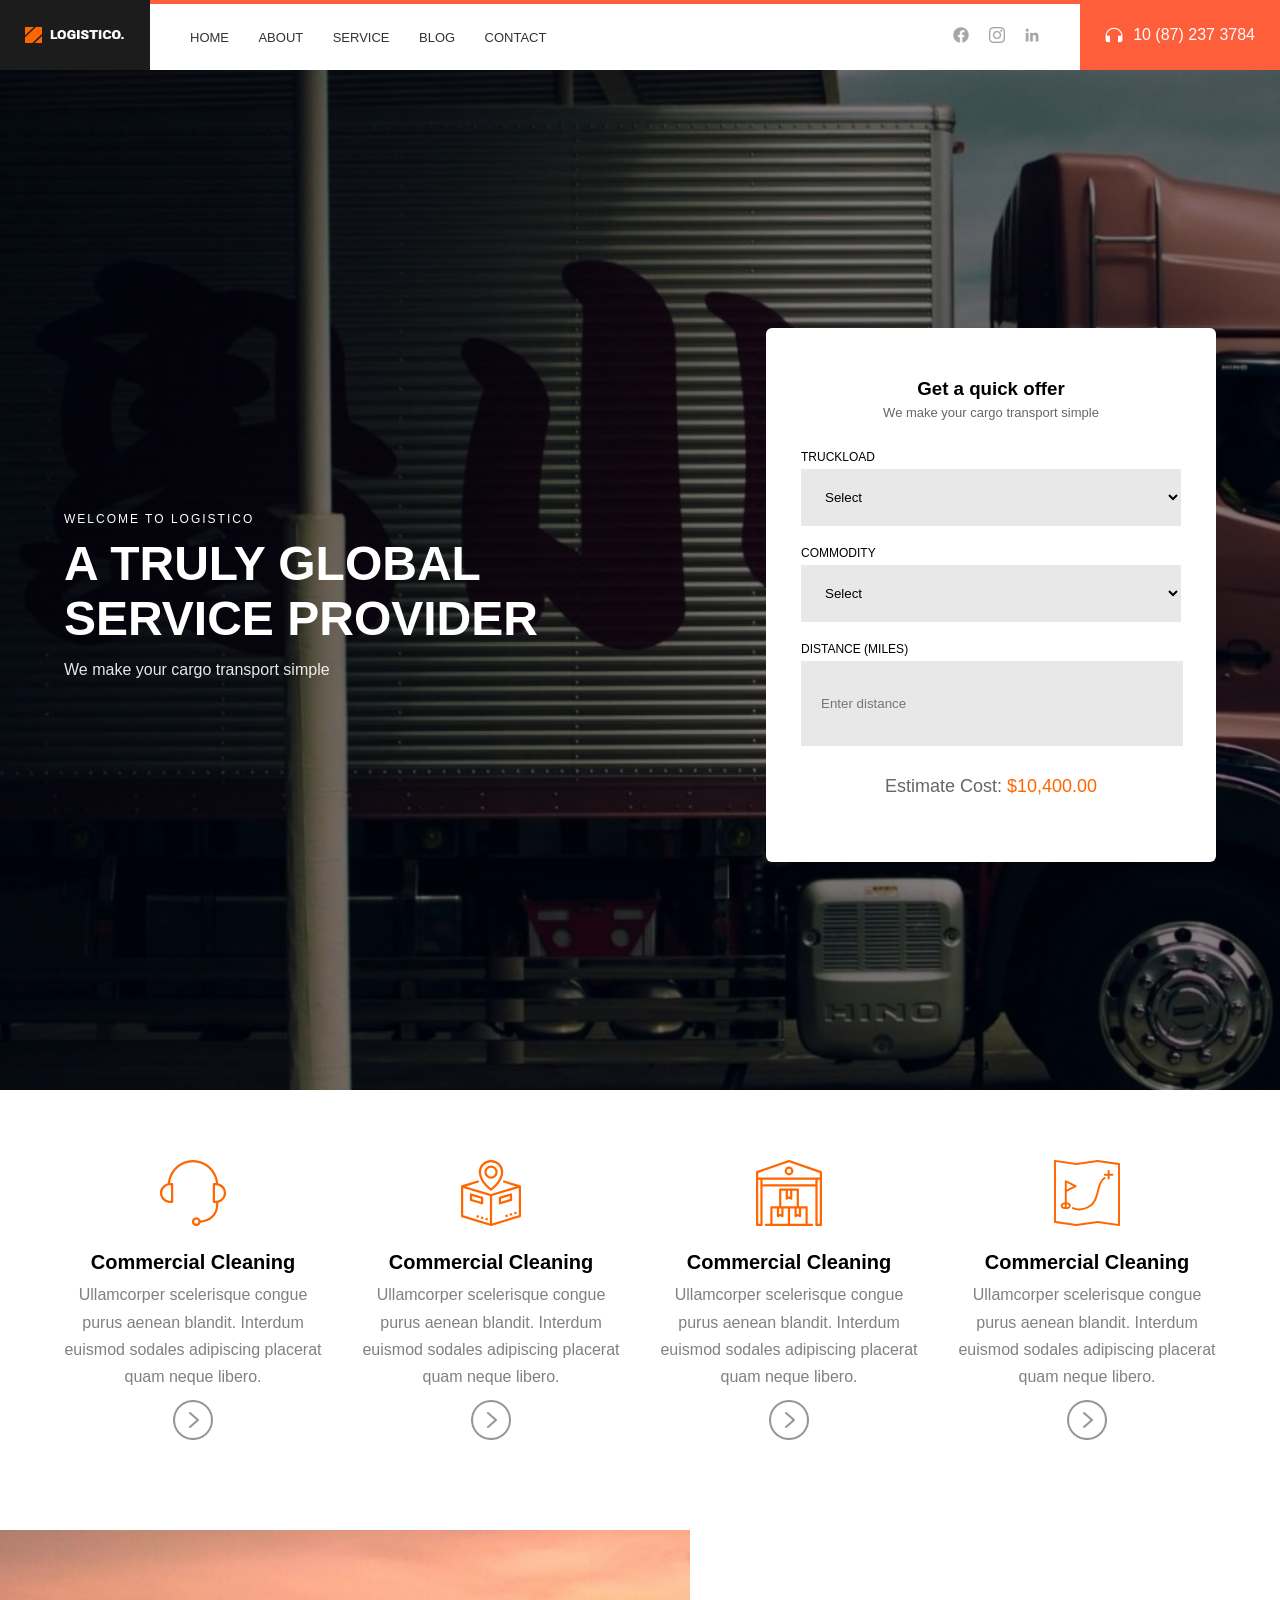
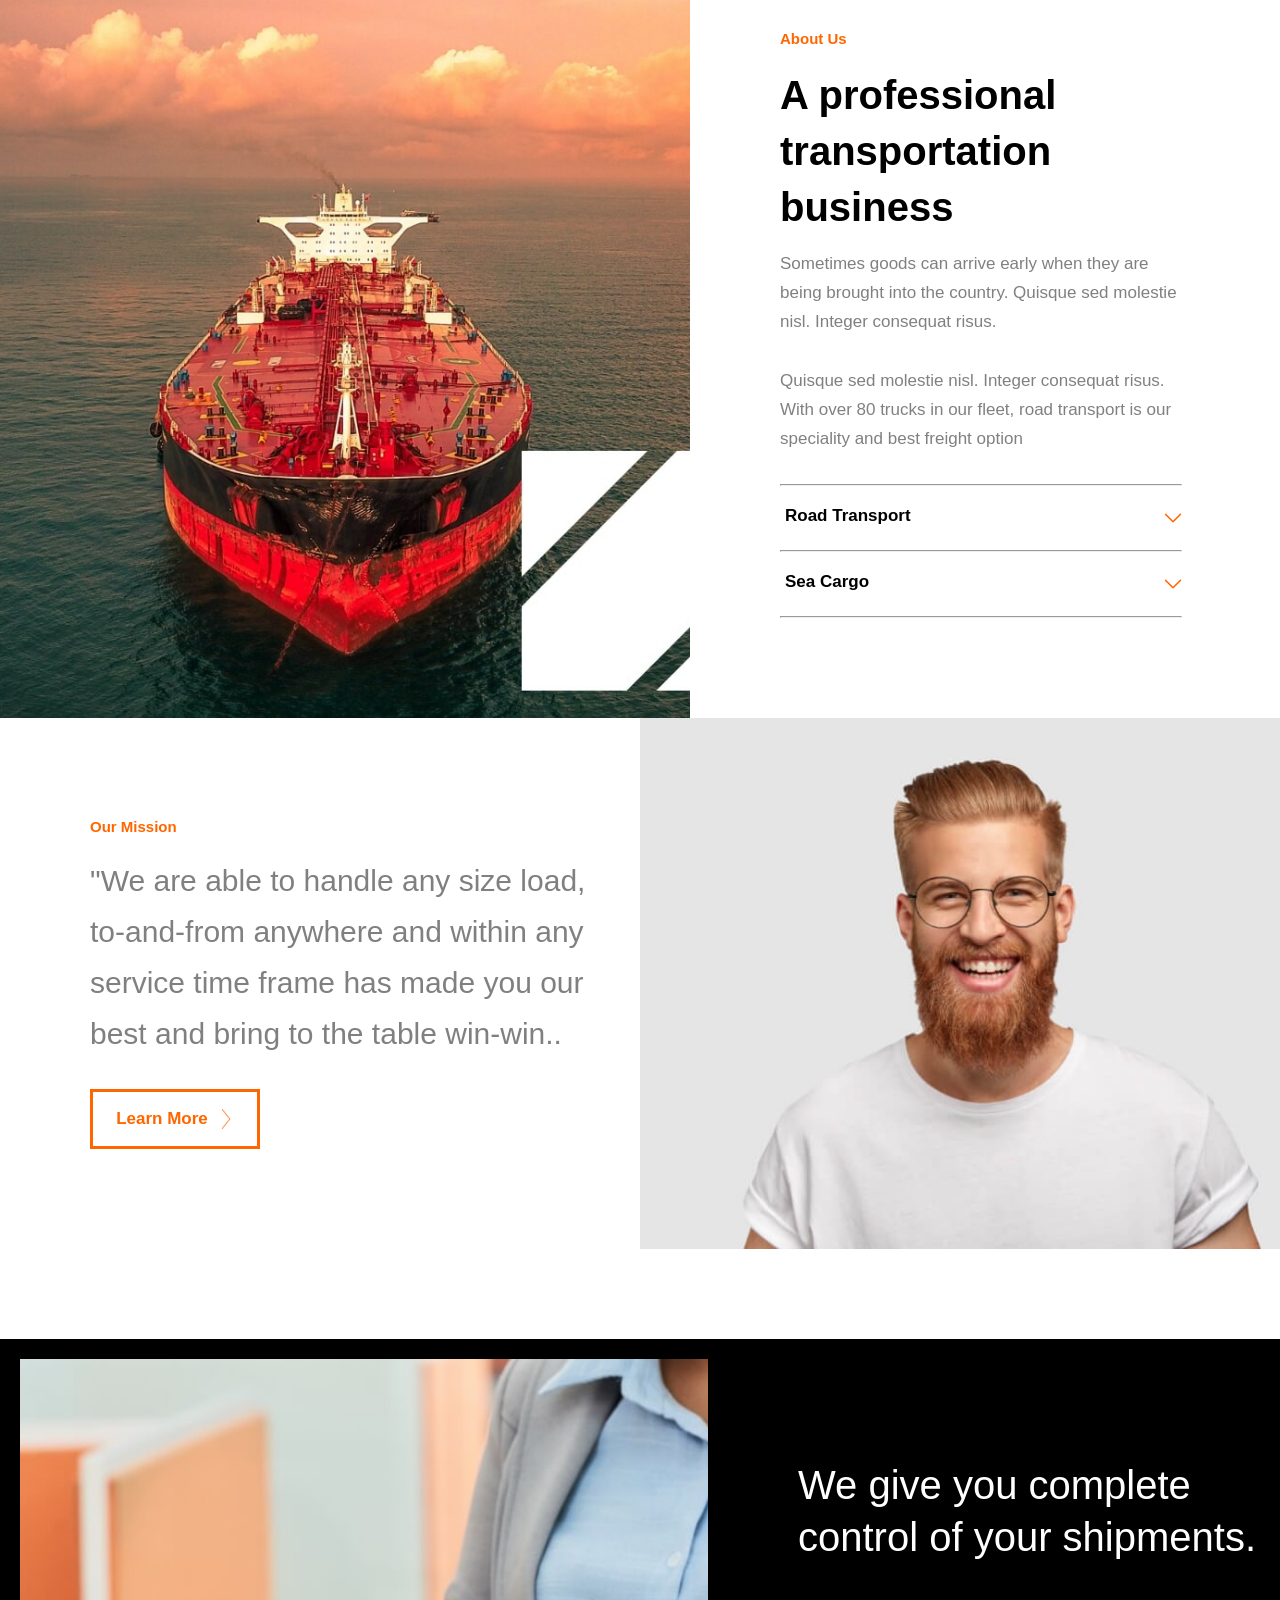
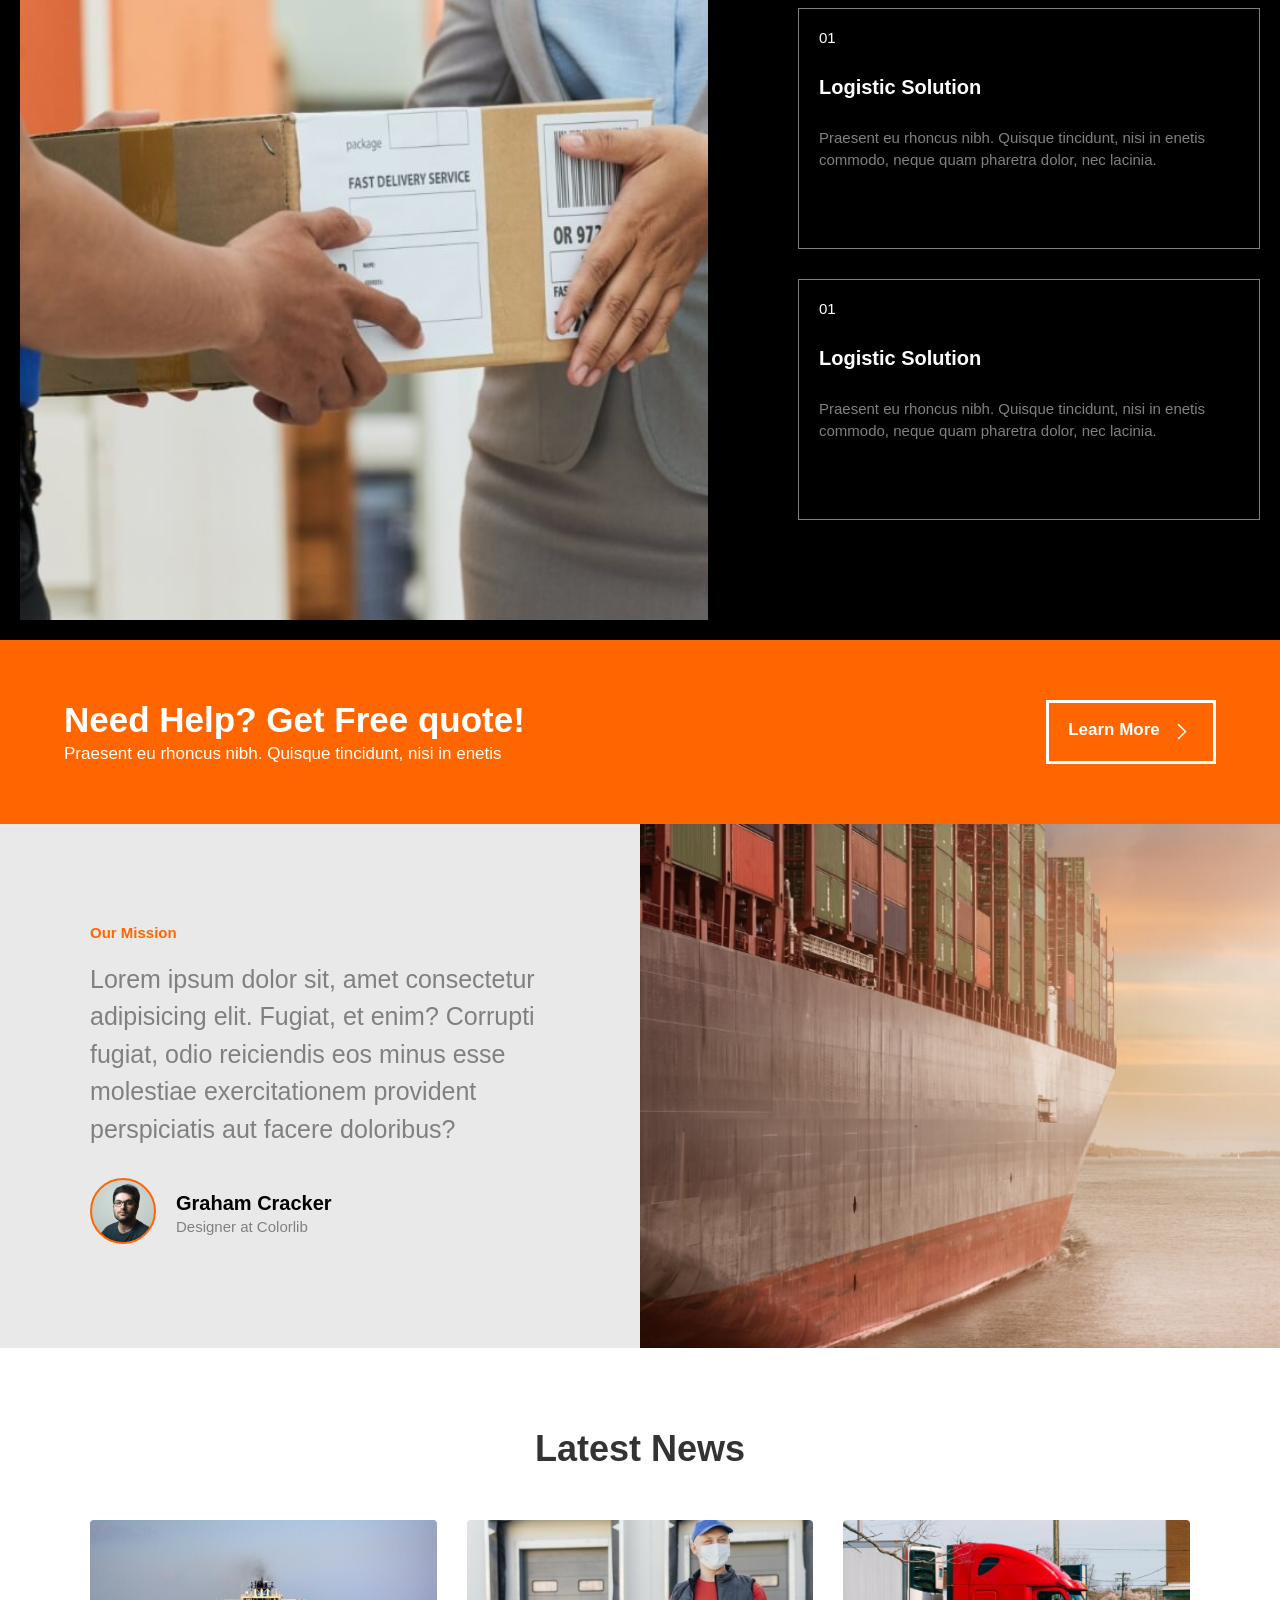
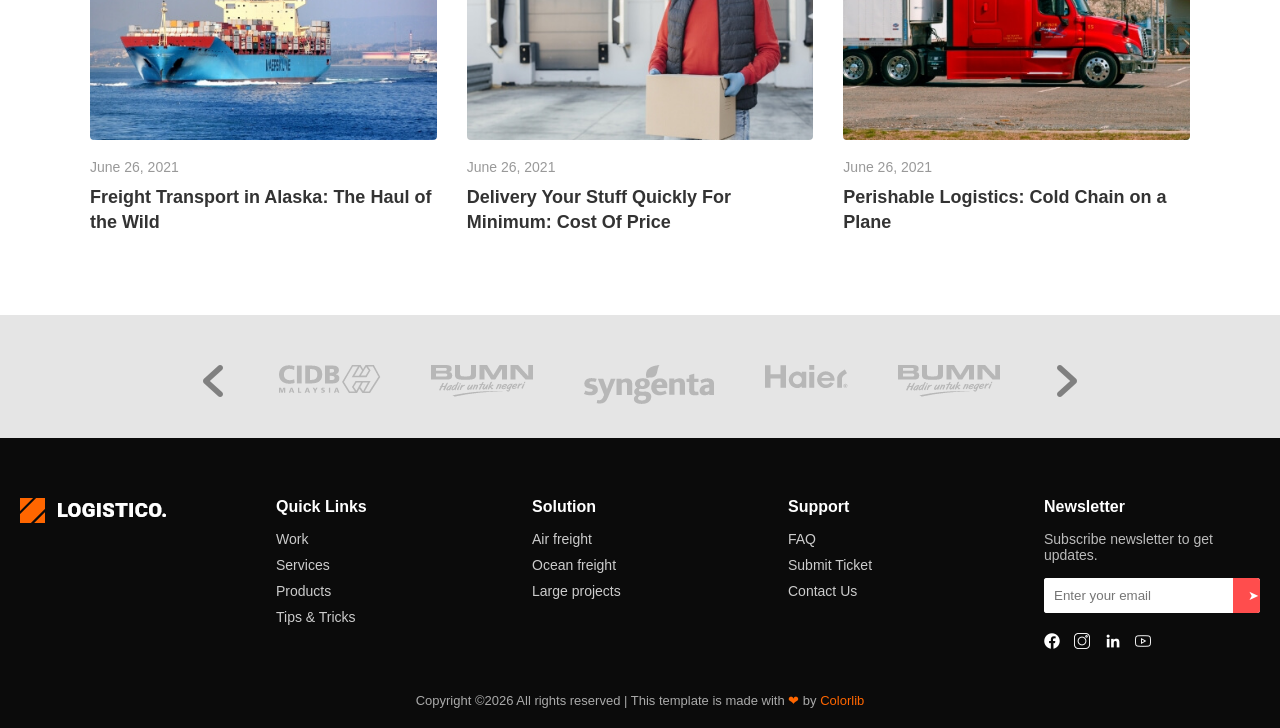
==== index.html @ 43885f8a "lab-class-2-assignment" ====
<!DOCTYPE html>
<html lang="en">
<head>
  <meta charset="UTF-8">
  <meta name="viewport" content="width=device-width, initial-scale=1.0">
  <title>LAB-CLASS2</title>
  <link rel="stylesheet" href="style.css">
</head>
<body>
  
<header class="navbar">

  <!-- LEFT -->
  <div class="nav-left">
    <img src="./image2/logo.png" alt="logo">
    
  </div>

  <!-- MIDDLE -->
  <div class="nav-middle">

    <nav class="nav-links">
      <a href="#">HOME</a>
      <a href="#">ABOUT</a>
      <a href="#">SERVICE</a>
      <a href="#">BLOG</a>
      <a href="#">CONTACT</a>
    </nav>

    <div class="nav-icons">
      <img src="./image2/facebook (2).png" alt="">
      <img src="./image2/instagram-logo.png" alt="">
      <img src="./image2/linkedin (1).png" alt="">
    </div>

  </div>

  <!-- RIGHT -->
  <div class="nav-right">
    <img src="./image2/headphone (1).png " alt="">
    <span>10 (87) 237 3784</span>
  </div>

</header>

<!--hero section-->
<section class="hero">

  <!-- overlay -->
  <div class="hero-overlay"></div>

  <div class="hero-content">

    <!-- LEFT TEXT -->
    <div class="hero-text">
      <p class="welcome">WELCOME TO LOGISTICO</p>
      <h1>A TRULY GLOBAL <br> SERVICE PROVIDER</h1>
      <p class="sub-text">We make your cargo transport simple</p>
    </div>

    <!-- RIGHT FORM -->
    <div class="hero-form">
      <h3>Get a quick offer</h3>
      <p>We make your cargo transport simple</p>

      <form>
        <label>TRUCKLOAD</label>
        <select>
          <option>Select</option>
          <option>Category 1</option>
          <option>Category 2</option>
          <option>Category 3</option>
        </select>

        <label>COMMODITY</label>
        <select>
          <option>Select</option>
          <option>Year</option>
          <option>Week</option>
          <option>Day 3</option>
        </select>

        <label>DISTANCE (MILES)</label>
        <input type="text" placeholder="Enter distance">

        <p class="form_p">Estimate Cost: <span class="form_ps">$10,400.00</span></p>
      </form>
    </div>

  </div>

</section>

  <section class="cleaning_section">
    <div class="cleaning_section1">
      <img src="./image2/services1.svg" alt="" class="clean_sec_img">
      <h5 class="clean_sec_h5">Commercial Cleaning</h5>
      <p class="clean_sec_p">
        Ullamcorper scelerisque congue purus aenean blandit. Interdum euismod sodales adipiscing placerat quam neque libero.
      </p>
      <img src="./image2/arrow-right.png" alt="arrow-right" class="arrow-right">
    </div>
    
       <div class="cleaning_section1">
      <img src="./image2/services2.svg" alt=""  class="clean_sec_img">
      <h5  class="clean_sec_h5">Commercial Cleaning</h5>
      <p class="clean_sec_p">
        Ullamcorper scelerisque congue purus aenean blandit. Interdum euismod sodales adipiscing placerat quam neque libero.
      </p>
      <img src="./image2/arrow-right.png" alt="arrow-right" class="arrow-right">
    </div>
    </div>
    
       <div class="cleaning_section1">
      <img src="./image2/services3.svg" alt="" class="clean_sec_img">
      <h5 class="clean_sec_h5">Commercial Cleaning</h5>
      <p class="clean_sec_p">
        Ullamcorper scelerisque congue purus aenean blandit. Interdum euismod sodales adipiscing placerat quam neque libero.
      </p>
      <img src="./image2/arrow-right.png" alt="arrow-right" class="arrow-right">
    </div>
    </div>
    
       <div class="cleaning_section1">
      <img src="./image2/services4.svg" alt="" class="clean_sec_img">
      <h5 class="clean_sec_h5">Commercial Cleaning</h5>
      <p class="clean_sec_p">
        Ullamcorper scelerisque congue purus aenean blandit. Interdum euismod sodales adipiscing placerat quam neque libero.
      </p>
      <img src="./image2/arrow-right.png" alt="arrow-right" class="arrow-right">
    </div>
    </div>
  </section>

  <!--about section-->
  <section class="about_section">
    <!--left colum-->
    <div class="about_div1"></div>
    <!--right colum-->
    <div class="about_dive2">
      <h6 class="about_6">About Us</h6>
      <h5 class="about_5">A professional transportation business</h5>
      <p class="about_p">
        Sometimes goods can arrive early when they are being brought into the country. Quisque sed molestie nisl. Integer consequat risus.
      </p>
      <p class="about_p">
        Quisque sed molestie nisl. Integer consequat risus. With over 80 trucks in our fleet, road transport is our speciality and best freight option
      </p>
      <hr>
      <div class="road_div">
        <p class="road_p">Road Transport</p>
        <img src="./image2/arrow-down.png" alt="angle-up" class="sea_cargo_img">
      </div>
      
      <hr>
      <div class="road_div">
        <p class="Sea_Cargo_p">Sea Cargo</p>
        <img src="./image2/arrow-down.png" alt="angle-up" class="sea_cargo_img">
      </div>
      <hr>
    </div>
  </section>

  <!--mission section-->
  <section class="misssion_section">
   
    <!--left colum-->
    <div class="mission_dive1">
      <h6 class="about_6">Our Mission</h6>
      <p class="mission_p">
        "We are able to handle any size load, to-and-from anywhere and within any service time frame has made you our best and bring to the table win-win..
      </p>
      <button class="learn_more_button">
        <div class="learn_more_div">
          <p class="learn_more_p">Learn More</p>
          <img src="./image2/right-chevron.png" alt="right-chevron" class="right-chevron">
        </div>
        </button>
    </div>
     <!--right colum-->
    <div class="mission_div2a"></div>
  </section>

   <!--shipment section-->
  <section class="shipment_section">
    <!--left colum-->
    <div class="shipment_div1"></div>

    <!--right colum-->
    <div class="shipment_dive2">
      <h6 class="shipment_6">
        We give you complete control of your shipments.
      </h6>

     <div class="logistic_div1">
      <p class="logistic_div_p">01</p>
      <h3 class="logistic_div_h3">Logistic Solution</h3>
      <p class="logistic_div_pp">Praesent eu rhoncus nibh. Quisque tincidunt, nisi in enetis</p>
      <p class="logistic_div_ppp">commodo, neque quam pharetra dolor, nec lacinia.</p>
     </div>

     <div class="logistic_div2">
      <p class="logistic_div_p">01</p>
      <h3 class="logistic_div_h3">Logistic Solution</h3>
      <p class="logistic_div_pp">Praesent eu rhoncus nibh. Quisque tincidunt, nisi in enetis</p>
      <p class="logistic_div_ppp">commodo, neque quam pharetra dolor, nec lacinia.</p>
     </div>

    </div>
  </section>

   <!--help section-->
  <section class="help_section">
    <div class="help_container">
      <div class="help_div">
      <h4 class="help_div_h4">Need Help? Get Free quote!</h4>
      <p class="help_div_p">Praesent eu rhoncus nibh. Quisque tincidunt, nisi in enetis</p>
    </div>
    <div learn_more_div2>
      <button class="learn_more_button2">
        <div class="learn_more_div2">
          <p class="learn_more_p2">Learn More</p>
          <img src="./image2/right-arrow-angle.png" alt="right-chevron" class="right-chevron2">
        </div>
        </button>
    </div>
  </div>
    
  </section>

    <!--Client Testimonial-->
  <section class="testimonial_section">
   
    <!--left colum-->
    <div class="testimonial_div1">
      <h6 class="testimonial_6">Our Mission</h6>
      <p class="testimonial_p">
        Lorem ipsum dolor sit, amet consectetur adipisicing elit. Fugiat, et enim? Corrupti fugiat, odio reiciendis eos minus esse molestiae exercitationem provident perspiciatis aut facere doloribus?
      </p>
      <div class="founder_div">
        <div><img src="./image2/founder-img.png" alt="" class="founder_image"></div>
        <div>
          <h2 class="founder_h2">Graham Cracker</h2>
          <p class="founder_p">Designer at Colorlib</p>
        </div>
      </div>
    </div>
     <!--right colum-->
    <div class="mission_div2"></div>
  </section>

  <!--news section-->
  <section class="news-section">

  <h2 class="news-title">Latest News</h2>

  <div class="news-container">

    <!-- CARD 1 -->
    <div class="news-card">
      <img src="./image2/blog1.jpg" alt="truck">
      <p class="date">June 26, 2021</p>
      <h3>Freight Transport in Alaska: The Haul of the Wild</h3>
    </div>

    <!-- CARD 2 -->
    <div class="news-card">
      <img src="./image2/blog2.jpg" alt="truck">
      <p class="date">June 26, 2021</p>
      <h3>Delivery Your Stuff Quickly For Minimum: Cost Of Price</h3>
    </div>

    <!-- CARD 3 -->
    <div class="news-card">
      <img src="./image2/blog3.jpg" alt="truck">
      <p class="date">June 26, 2021</p>
      <h3>Perishable Logistics: Cold Chain on a Plane</h3>
    </div>

  </div>

</section>

<!--brand section-->
<section class="brand_section">
  <div class="brand_div">
    <p><img src="./image2/left-arrow-angle-big-gross-symbol.png" alt=""></p>
    <p><img src="./image2/brand1.png" alt=""></p>
    <p><img src="./image2/brand2.png" alt=""></p>
    <p><img src="./image2/brand3.png" alt=""></p>
    <p><img src="./image2/brand4.png" alt=""></p>
    <p><img src="./image2/brand2.png" alt=""></p>
    <p><img src="./image2/arrow-angle-pointing-to-right.png" alt=""></p>
  </div>
</section>

<!--footer section-->
<footer class="footer">

  <div class="footer-container">

    <!-- LOGO -->
    <div class="footer-col logo-col">
      <img src="./image2/logo.png" alt="">
    </div>

    <!-- QUICK LINKS -->
    <div class="footer-col">
      <h4>Quick Links</h4>
      <a href="#">Work</a>
      <a href="#">Services</a>
      <a href="#">Products</a>
      <a href="#">Tips & Tricks</a>
    </div>

    <!-- SOLUTION -->
    <div class="footer-col">
      <h4>Solution</h4>
      <a href="#">Air freight</a>
      <a href="#">Ocean freight</a>
      <a href="#">Large projects</a>
    </div>

    <!-- SUPPORT -->
    <div class="footer-col">
      <h4>Support</h4>
      <a href="#">FAQ</a>
      <a href="#">Submit Ticket</a>
      <a href="#">Contact Us</a>
    </div>

    <!-- NEWSLETTER -->
    <div class="footer-col newsletter">
      <h4>Newsletter</h4>
      <p>Subscribe newsletter to get updates.</p>

      <div class="newsletter-box">
        <input type="email" placeholder="Enter your email">
        <button>➤</button>
      </div>

      <div class="socials">
       <img src="./image2/facebook (1).png" alt="">
        <img src="./image2/instagram.png" alt="">
        <img src="./image2/linkedin.png" alt="">
        <img src="./image2/youtube.png" alt="">
      </div>
    </div>

  </div>

  <!-- BOTTOM -->
  <div class="footer-bottom">
    <p>
      Copyright ©2026 All rights reserved | This template is made with <span class="colorlib">❤</span> by <span class="colorlib">Colorlib</span>
    </p>
  </div>

</footer>

</body>
</html>
---- style.css ----
*{
  margin: 0px;
  padding: 0px;
  box-sizing: 0px;
  font-family: Arial, Helvetica, sans-serif;
}
body{
  overflow-x: hidden; 
}

/*nav section*/
/* NAVBAR CONTAINER */
.navbar {
  display: flex;
  width: 100%;
  position: absolute;
  top: 0;
  z-index: 100;
  height: 70px;
}

/* LEFT (BLACK) */
.nav-left {
  background: #1c1c1c;
  color: #fff;
  display: flex;
  align-items: center;
  gap: 10px;
  padding: 0 25px;
}

.nav-left img {
  width: 100px;
}


/* MIDDLE (WHITE + RED TOP BORDER) */
.nav-middle {
  background: #fff;
  flex: 1;
  display: flex;
  align-items: center;
  justify-content: space-between;
  padding: 0 40px;

  border-top: 4px solid #ff5e3a; /* 🔥 key detail */
}

/* LINKS */
.nav-links a {
  margin-right: 25px;
  text-decoration: none;
  color: #333;
  font-size: 13px;
  font-weight: 500;
}

/* ICONS */
.nav-icons img {
  width: 16px;
  margin-left: 15px;
  opacity: 0.7;
}

/* RIGHT (ORANGE) */
.nav-right {
  background: #ff5e3a;
  color: #fff;
  display: flex;
  align-items: center;
  gap: 10px;
  padding: 0 25px;
}

.nav-right img {
  width: 18px;
}

/* HERO SECTION */
.hero {
  position: relative;
  height: 110vh;
  background: url(./image2/h1_hero1.jpg) center/cover no-repeat;
  display: flex;
  align-items: center;
  padding-top: 100px;
}

/* DARK OVERLAY */
.hero-overlay {
  position: absolute;
  inset: 0;
  background: rgba(0, 0, 0, 0.5);
}

/* CONTENT */
.hero-content {
  position: relative;
  z-index: 2;
  width: 90%;
  max-width: 1200px;
  margin: auto;
  display: flex;
  justify-content: space-between;
  align-items: center;
}

/* LEFT TEXT */
.hero-text {
  color: white;
  max-width: 500px;
}

.welcome {
  font-size: 12px;
  letter-spacing: 2px;
  margin-bottom: 10px;
}

.hero-text h1 {
  font-size: 48px;
  font-weight: 700;
  margin-bottom: 15px;
}

.sub-text {
  font-size: 16px;
  opacity: 0.9;
}

/* FORM CARD */
.hero-form {
  background: white;
  padding: 50px 35px 35px 35px;
  width: 380px;
  border-radius: 6px;
  height: auto;
}

.hero-form h3 {
  margin-bottom: 5px;
  text-align: center;
}

.hero-form p {
  font-size: 13px;
  color: #666;
  margin-bottom: 30px;
  text-align: center;
 
}

.hero-form label {
  display: block;
  font-size: 12px;
  margin-top: 10px;
  margin-bottom: 5px;
}

.hero-form select,
.hero-form input {
  width: 100%;
  padding: 20px;
  margin-bottom: 10px;
  border: none;
  background-color: #e9e8e8;
}
.hero-form input{
  height: 45px;
  width: 90%;
}
.hero-form .form_p{
  column-rule: black;
  font-size: 18px;
  margin-top: 20px;
}
.hero-form .form_ps{
  color: #f60;
}


/*cleaning section*/
.cleaning_section{
  display: flex;
  width: 90%;
  margin: auto;
  gap: 40px;
  justify-content: center;
  align-items: center;
  margin-top: 70px;
}
.cleaning_section1{
  display: grid;
  place-items: center;
}
.clean_sec_img{
  margin-bottom: 25px;
}
.clean_sec_h5{
  color: black;
  font-size: 20px;
  margin-bottom: 7px;
  
}
.clean_sec_p{
  font-size: 16px;
  color: grey;
  width: 100%;
  line-height: 1.7;
  margin-bottom: 10px;
  text-align: center;
  
}
.arrow-right{
  width: 40px;
}
.arrow-right:hover{
  background-color: #f60;
}

/*about section*/
.about_section{
  display: flex;
  width: 100%;
  gap: 50px;
  margin-top: 90px;
}
/*left column*/
.about_div1{
  width: 60%;
 
  background-image: url(./image2/visit1.jpg);
  background-size: cover;
  background-position: center;
  background-repeat:no-repeat;
}


/*right column*/
.about_dive2{
width: 40%;
display: flex;
flex-direction: column;
align-items: left;
padding: 100px 40px;
}
.about_6{
  color: #f60;
  font-size: 15px;
  font-weight: bold;
  margin-bottom: 20px;
}
.about_5{
  color: black;
  font-size:40px;
  margin-bottom: 15px;
   width: 350px;
   line-height: 1.4;
}
.about_p{
  color: gray;
  font-size: 17px;
  line-height: 1.7;
  margin-bottom: 30px;
  width: 400px;
}
hr{
  width: 400px;
}
/*road_div*/
.road_div{
  display: flex;
  padding: 20px 5px;
  justify-content: space-between;
  font-size: 17px;
  color: black;
  font-weight: bold;
  width: 400px;
}

/*mission section*/
.misssion_section{
  display: flex;
  width: 100%;
  gap: 10px;
  padding-left: 50px;
  
}

/*left column*/
.mission_dive1{
width: 40%;
display: flex;
flex-direction: column;
align-items: left;
padding: 100px 40px;
}
.about_6{
  color: #f60;
  font-size: 15px;
  font-weight: bold;
  margin-bottom: 20px;
}

.mission_p{
  color: gray;
  font-size: 30px;
  line-height: 1.7;
  margin-bottom: 30px;
  width: 500px;
  font-weight: lighter;
}
/*learn more button*/
.learn_more_button{
  padding: 17px 0px;
  width: 170px;
  border: 3px solid;
  border-color: #f60;
  background-color: white;
}
/*.learn_more_button hover effect*/
.learn_more_button:hover {
  background-color: #f60;
}

/*learn more div*/
.learn_more_div{
display: flex;
align-content: center;
justify-content: center;
gap: 10px;
}

/*button text*/
.learn_more_p{
  font-size: 17px;
  color: #f60;
  font-weight: bold;  
}
/*.learn_more_p:hover*/
.learn_more_p:hover{
  color: white;
}
/*button icon*/
.right-chevron{
  width: 16px;
  color: #f60;
}
/*button icon hover*/
.right-chevron:hover{
  color: white;
}

/*right column*/
.mission_div2a{
  width: 60%;
  background-image: url(./image2/visit2.jpg);
  background-size: cover;
  background-position: center;
  background-repeat:no-repeat;
}


/*shipment section*/
.shipment_section{
  display: flex;
  width: 100%;
  gap: 50px;
  margin-top: 90px;
  background-color: black;
  padding: 20px;
  
}
/*left column*/
.shipment_div1{
  width: 60%;
  background-image: url(./image2/visit3.jpg);
  background-size: cover;
  background-position: center;
  background-repeat:no-repeat;
}

/*right column*/
.shipment_dive2{
width: 40%;
display: flex;
flex-direction: column;
align-items: left;
padding: 100px 40px;
}
.shipment_6{
  color: white;
  font-size: 40px;
  font-weight: lighter;
  margin-bottom: 45px;
  line-height: 1.3;
}

.shipment_p{
  color: gray;
  font-size: 17px;
  line-height: 1.7;
  margin-bottom: 30px;
  width: 400px;
}
/*logistic_div section*/
.logistic_div1{
  width: 410px;
  padding: 20px 30px 80px 20px;
  border: 1px solid;
  border-color: gray;
  background-color: black;
  margin-bottom: 30px;
}
/*01*/
.logistic_div_p{
  font-size: 15px;
  color: white;
  margin-bottom: 30px;
}
.logistic_div_h3{
  font-size: 20px;
  color: white;
  margin-bottom: 30px;
}
.logistic_div_pp{
  font-size: 15px;
  color: grey;
  width: 405px;
  margin-bottom: 5px;
}
.logistic_div_ppp{
  font-size: 15px;
  color: grey;
  width: 405px
}


/*logistic_div section*/
.logistic_div2{
  width: 410px;
  padding: 20px 30px 80px 20px;
  border: 1px solid;
  border-color: gray;
  background-color: black;
}
/*01*/
.logistic_div_p{
  font-size: 15px;
  color: white;
  margin-bottom: 30px;
}
.logistic_div_h3{
  font-size: 20px;
  color: white;
  margin-bottom: 30px;
}
.logistic_div_pp{
  font-size: 15px;
  color: grey;
  width: 405px;
  margin-bottom: 5px;
}
.logistic_div_ppp{
  font-size: 15px;
  color: grey;
  width: 405px
}

/*help section*/
.help_section{
  background-color: #f60;
  width: 100%;
}
.help_container{
  background-color: #f60;
  display: flex;
  justify-content: space-between;
  width: 90%;
  padding: 60px 40px 60px 40px;
  margin: auto;
}
.help_div_h4{
  font-size: 35px;
  color: white;
  margin-bottom: 4px;
}
.help_div_p{
  font-size: 17px;
  color: white;
}
/*learn more button*/
.learn_more_button2{
  padding: 17px 0px;
  width: 170px;
  border: 3px solid;
  border-color: white;
  background-color: transparent; 
}
/*.learn_more_button hover effect*/
.learn_more_button2:hover {
  background-color: #ccc;
}

/*learn more div*/
.learn_more_div2{
display: flex;
align-content: center;
justify-content: center;
gap: 10px;
}

/*button text*/
.learn_more_p2{
  font-size: 17px;
  color: white;
  font-weight: bold;  
}
/*.learn_more_p:hover*/
.learn_more_p2:hover{
  color: black;
}
/*button icon*/
.right-chevron2{
  width: 24px;
  color: #f60;
}
/*button icon hover*/
.right-chevron2:hover{
  color: white;
}

/*Client Testimonial*/
.testimonial_section{
  display: flex;
  width: 100%;
  gap: 10px;
  padding-left: 50px;
   background-color: #eae9e9;
}

/*left column*/
.testimonial_div1{
width: 40%;
display: flex;
flex-direction: column;
align-items: left;
padding: 100px 40px;
}
.testimonial_6{
  color: #f60;
  font-size: 15px;
  font-weight: bold;
  margin-bottom: 20px;
}

.testimonial_p{
  color: gray;
  font-size: 25px;
  line-height: 1.5;
  margin-bottom: 30px;
  width: 500px;
  font-weight: lighter;
}
.founder_div{
  display: flex;
  align-items: center;
  gap: 20px;
}
.founder_h2{
  color: black;
  font-size: 20px;
  margin-bottom: 3px;
}
.founder_p{
color: grey;
font-size: 15px;
}
/*right column*/
.mission_div2{
  width: 60%;
  background-image: url(./image2/visit4.jpg);
  background-size: cover;
  background-position: center;
  background-repeat:no-repeat;
}

/*news section*/
.news-section {
  padding: 80px 20px;
  background: #fff;
  font-family: Arial, sans-serif;
}

/* TITLE */
.news-title {
  text-align: center;
  font-size: 36px;
  margin-bottom: 50px;
  color: #333;
}

/* CONTAINER */
.news-container {
  max-width: 1100px;
  margin: 0 auto;
  display: flex;
  justify-content: center;
  gap: 30px;
}

/* CARD */
.news-card {
  flex: 1;
  cursor: pointer;
}
.news-card:hover{
  border-bottom: 1px solid #f60;
}

/* IMAGE */
.news-card img {
  width: 100%;
  height: 220px;
  object-fit: cover;
  border-radius: 4px;
}

/* DATE */
.date {
  margin: 15px 0 10px;
  color: #999;
  font-size: 14px;
}

/* TITLE TEXT */
.news-card h3 {
  font-size: 18px;
  color: #333;
  line-height: 1.4;
}

/* HOVER EFFECT */
.news-card:hover h3 {
  color: #ff5e14; 
}



/*brand section*/
.brand_section{
  background-color: #e5e5e5;
  display: grid;
  place-content: center;
  place-items: center;
  padding: 50px 0px 30px 0px;
  width: 100%;
}

.brand_div{
  display: flex;
  gap: 50px;
  width: 90%;
  margin: auto;
  justify-content: center;
  text-align: center;
}

/*footer section*/
.footer {
  background: #0b0b0b;
  color: #fff;
  padding: 60px 20px 20px;
  font-family: Arial, sans-serif;
}

/* MAIN LAYOUT */
.footer-container {
 width: 100%;
  margin: auto;
  display: flex;
  justify-content: space-between;
  gap: 40px;
  flex-wrap: wrap;
}

/* COLUMNS */
.footer-col {
  flex: 1;
  min-width: 150px;
}

/* LOGO */
.logo {
  font-size: 22px;
  font-weight: bold;
}

/* HEADINGS */
.footer-col h4 {
  margin-bottom: 15px;
  font-size: 16px;
}

/* LINKS */
.footer-col a {
  display: block;
  color: #ccc;
  text-decoration: none;
  margin-bottom: 10px;
  font-size: 14px;
}

/*.footer-col a:hover {
  color: #ff4d4d;
}*/

/* NEWSLETTER */
.newsletter p {
  font-size: 14px;
  color: #bbb;
  margin-bottom: 15px;
}

/* INPUT BOX */
.newsletter-box {
  display: flex;
  background: #fff;
  border-radius: 3px;
  overflow: hidden;
  margin-bottom: 20px;
}

.newsletter-box input {
  flex: 1;
  padding: 10px;
  border: none;
  outline: none;
}

.newsletter-box button {
  background: #ff4d4d;
  color: #fff;
  border: none;
  padding: 0 15px;
  cursor: pointer;
}

/* SOCIALS */
.socials img {
  margin-right: 10px;
  font-size: 14px;
  color: #ccc;
  cursor: pointer;
  gap: 10px;
}

.socials span:hover {
  color: #ff4d4d;
}

/* BOTTOM */
.footer-bottom {
  text-align: center;
  margin-top: 40px;
  font-size: 13px;
  color: #aaa;
}

/*span colorlib*/
.colorlib{
  color: #f60;
}
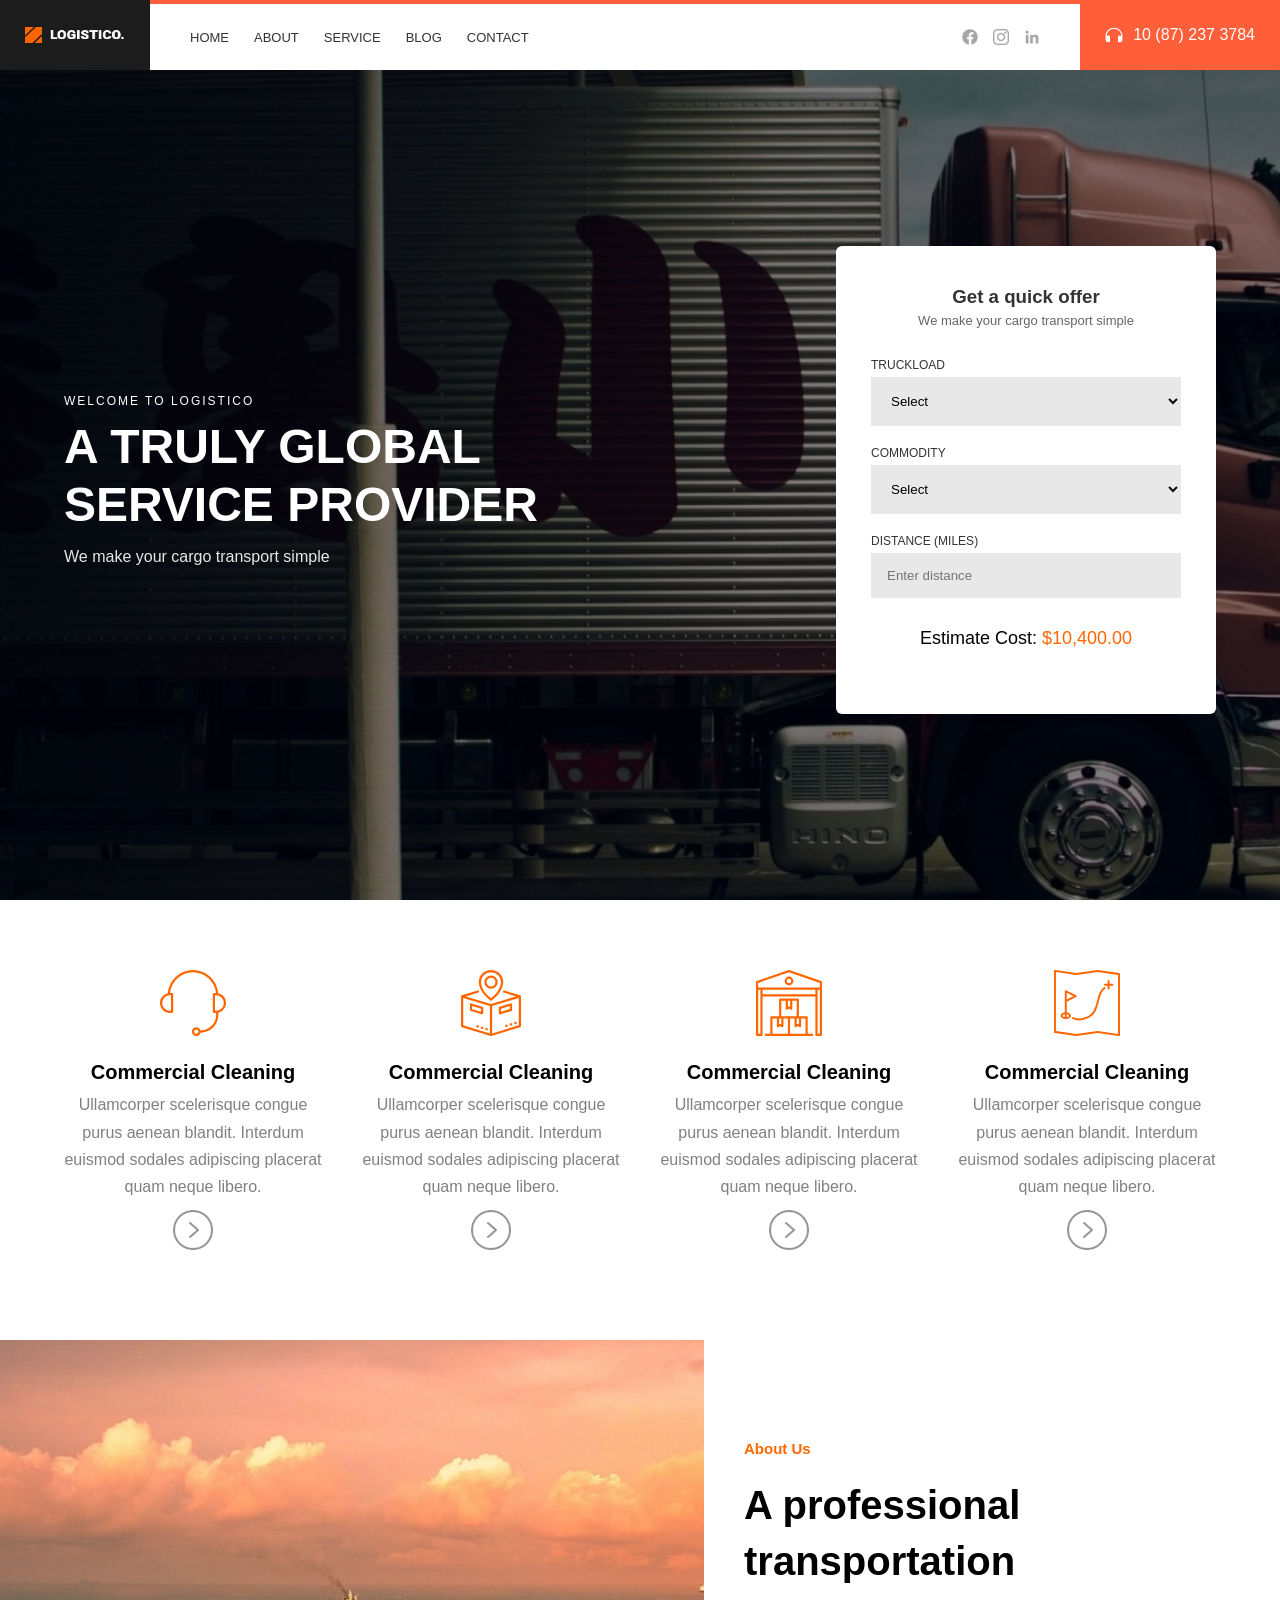
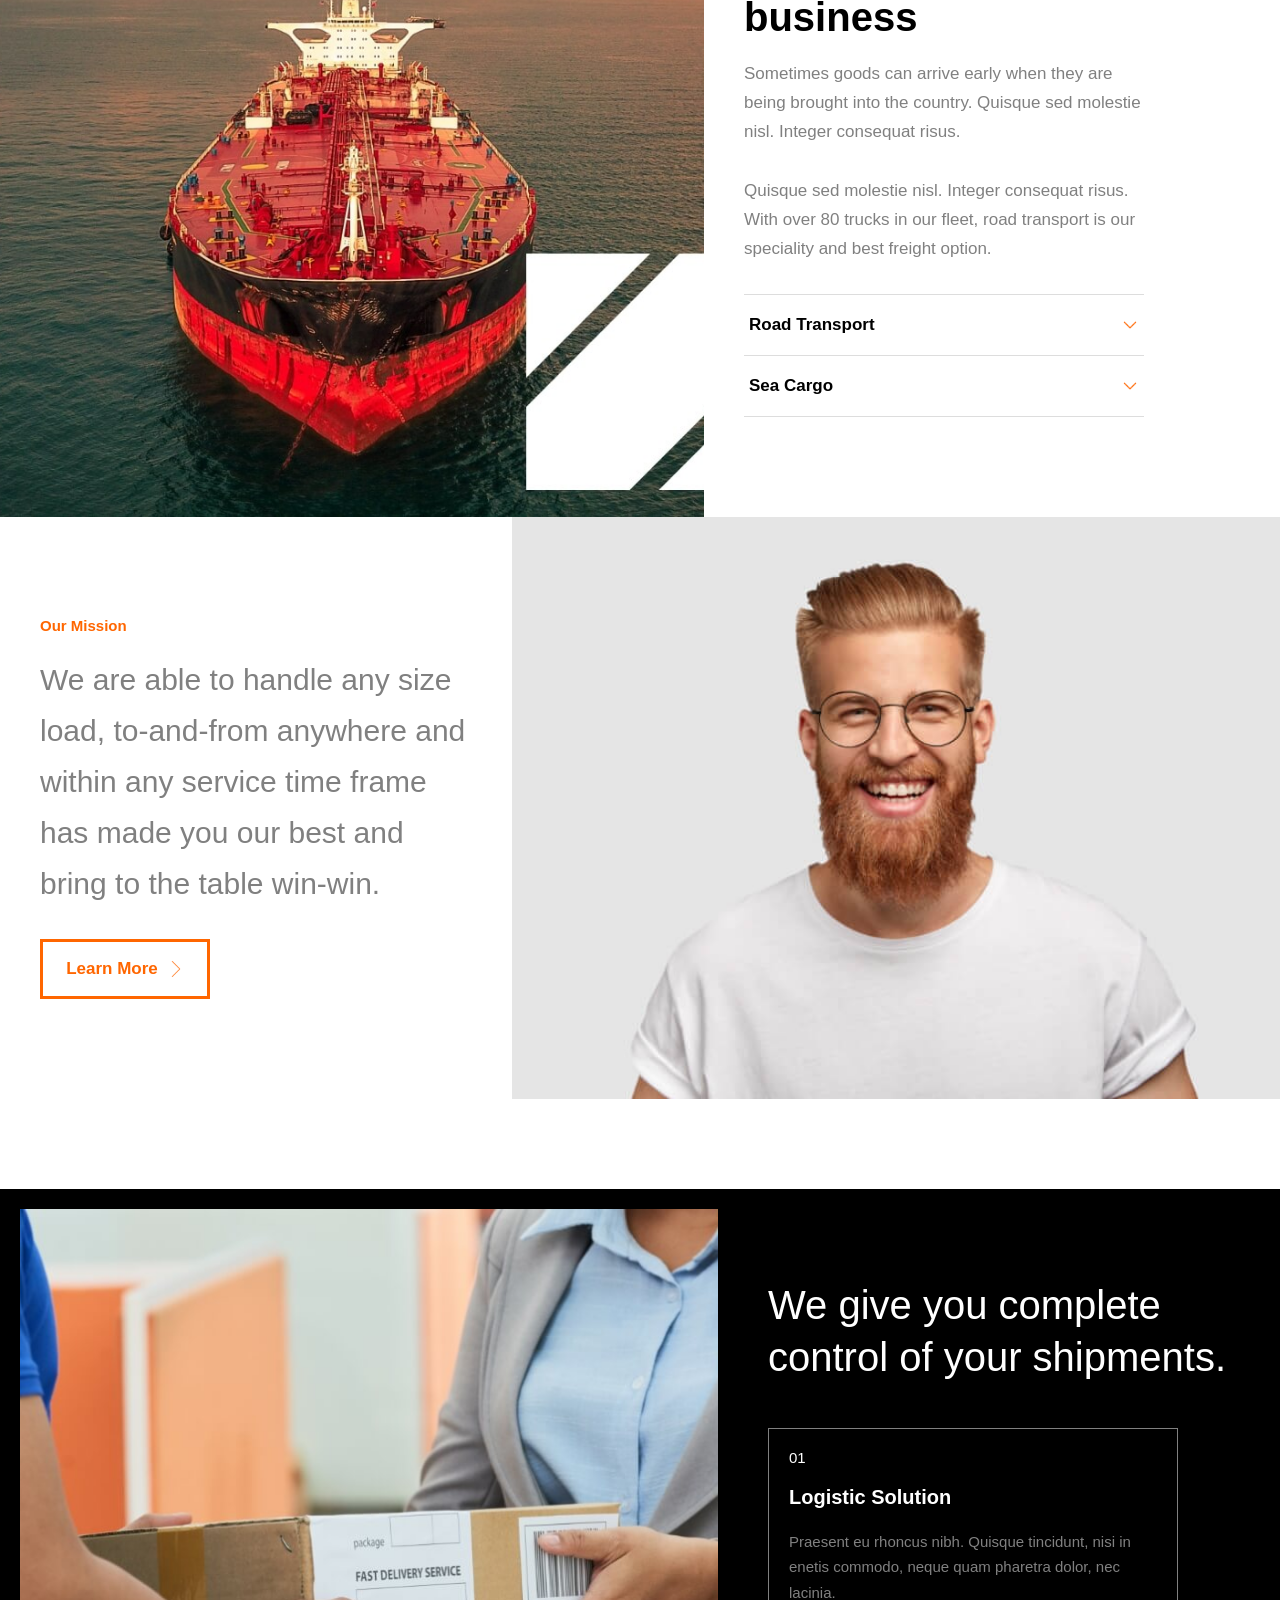
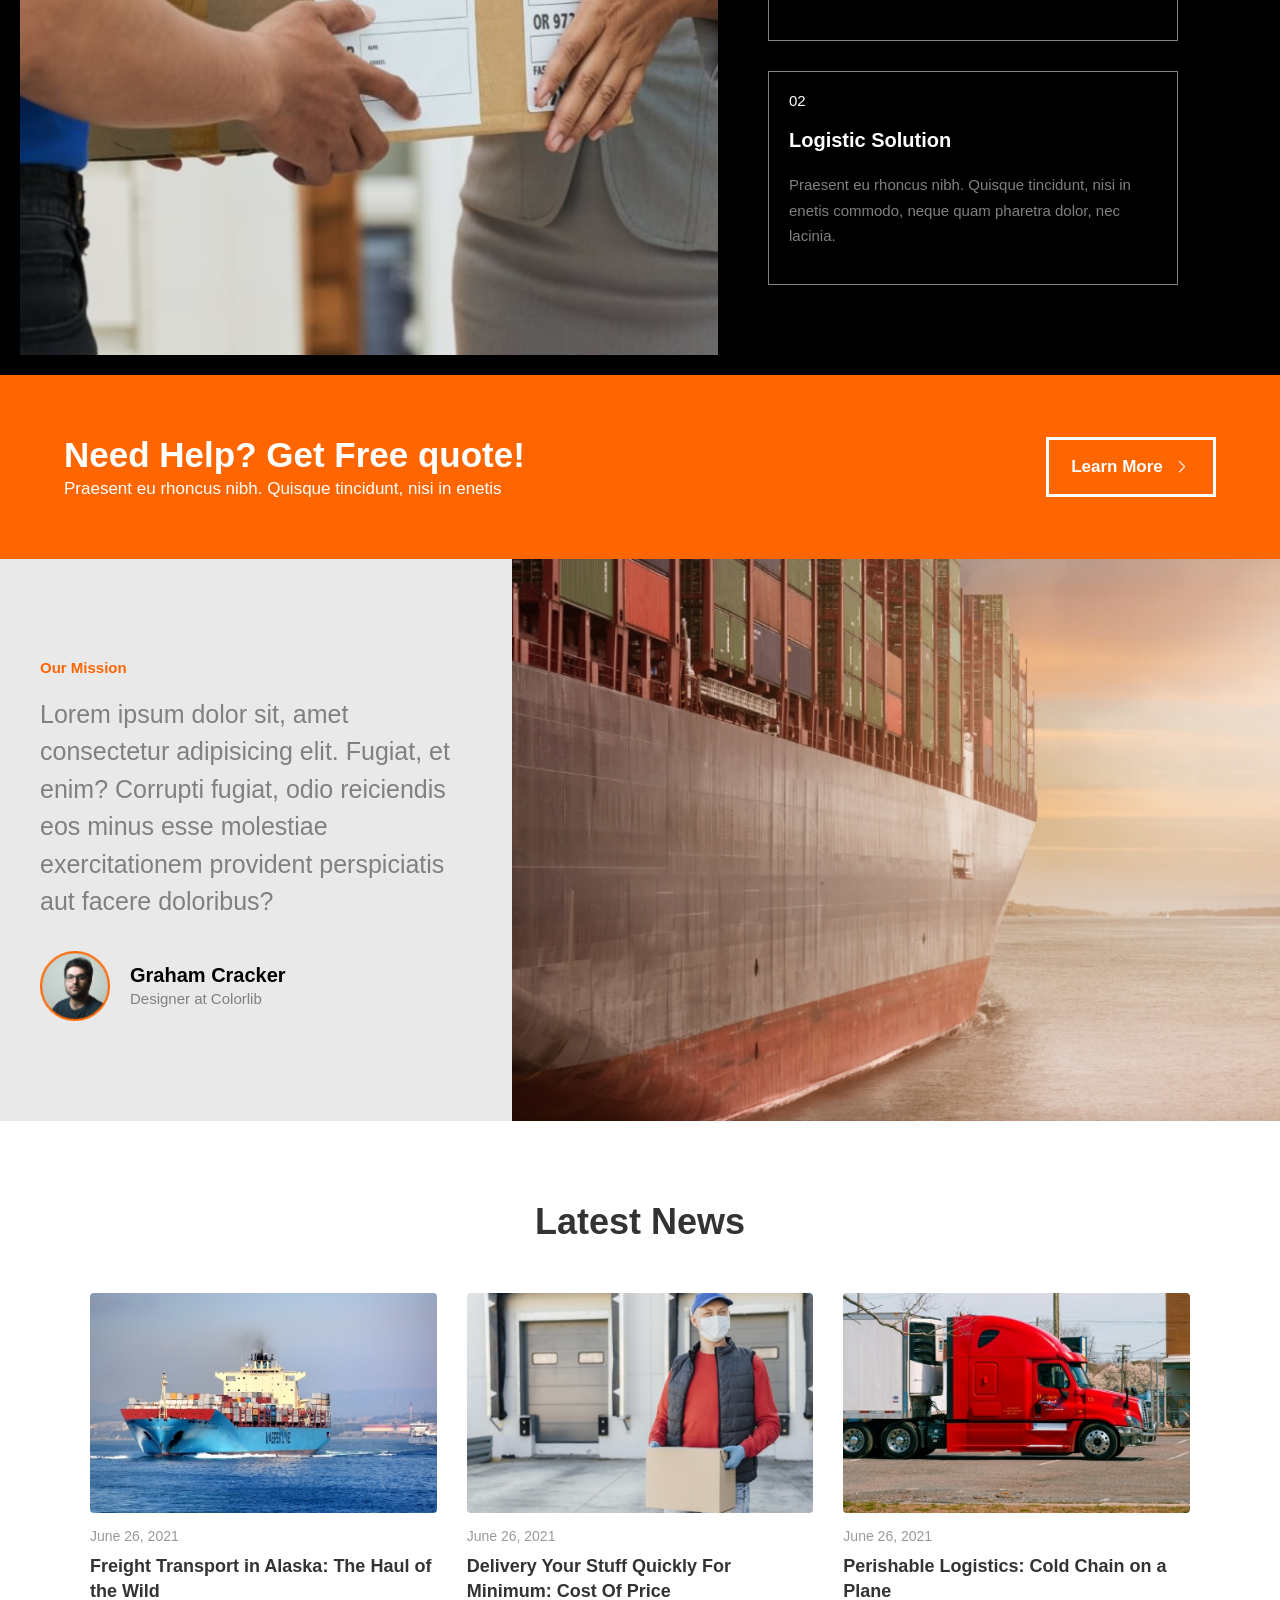
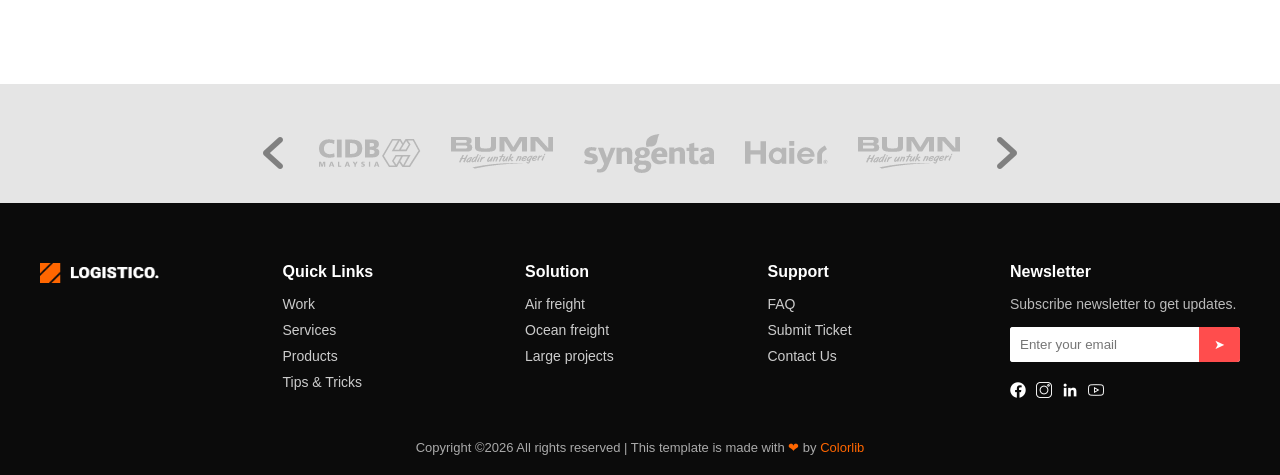
==== commit 0d355c02: "added" ====
--- a/index.html
+++ b/index.html
@@ -7,90 +7,77 @@
   <link rel="stylesheet" href="style.css">
 </head>
 <body>
-  
-<header class="navbar">
-
-  <!-- LEFT -->
-  <div class="nav-left">
-    <img src="./image2/logo.png" alt="logo">
-    
-  </div>
-
-  <!-- MIDDLE -->
-  <div class="nav-middle">
-
-    <nav class="nav-links">
-      <a href="#">HOME</a>
-      <a href="#">ABOUT</a>
-      <a href="#">SERVICE</a>
-      <a href="#">BLOG</a>
-      <a href="#">CONTACT</a>
-    </nav>
-
-    <div class="nav-icons">
-      <img src="./image2/facebook (2).png" alt="">
-      <img src="./image2/instagram-logo.png" alt="">
-      <img src="./image2/linkedin (1).png" alt="">
-    </div>
-
-  </div>
-
-  <!-- RIGHT -->
-  <div class="nav-right">
-    <img src="./image2/headphone (1).png " alt="">
-    <span>10 (87) 237 3784</span>
-  </div>
-
-</header>
-
-<!--hero section-->
-<section class="hero">
-
-  <!-- overlay -->
-  <div class="hero-overlay"></div>
-
-  <div class="hero-content">
-
-    <!-- LEFT TEXT -->
-    <div class="hero-text">
-      <p class="welcome">WELCOME TO LOGISTICO</p>
-      <h1>A TRULY GLOBAL <br> SERVICE PROVIDER</h1>
-      <p class="sub-text">We make your cargo transport simple</p>
-    </div>
-
-    <!-- RIGHT FORM -->
-    <div class="hero-form">
-      <h3>Get a quick offer</h3>
-      <p>We make your cargo transport simple</p>
-
-      <form>
-        <label>TRUCKLOAD</label>
-        <select>
-          <option>Select</option>
-          <option>Category 1</option>
-          <option>Category 2</option>
-          <option>Category 3</option>
-        </select>
-
-        <label>COMMODITY</label>
-        <select>
-          <option>Select</option>
-          <option>Year</option>
-          <option>Week</option>
-          <option>Day 3</option>
-        </select>
-
-        <label>DISTANCE (MILES)</label>
-        <input type="text" placeholder="Enter distance">
-
-        <p class="form_p">Estimate Cost: <span class="form_ps">$10,400.00</span></p>
-      </form>
-    </div>
-
-  </div>
-
-</section>
-
+
+  <!-- NAVBAR -->
+  <header class="navbar">
+    <div class="nav-left">
+      <img src="./image2/logo.png" alt="logo">
+    </div>
+
+    <div class="nav-middle">
+      <nav class="nav-links">
+        <a href="#">HOME</a>
+        <a href="#">ABOUT</a>
+        <a href="#">SERVICE</a>
+        <a href="#">BLOG</a>
+        <a href="#">CONTACT</a>
+      </nav>
+
+      <div class="nav-icons">
+        <img src="./image2/facebook (2).png" alt="facebook">
+        <img src="./image2/instagram-logo.png" alt="instagram">
+        <img src="./image2/linkedin (1).png" alt="linkedin">
+      </div>
+    </div>
+
+    <div class="nav-right">
+      <img src="./image2/headphone (1).png" alt="headphone">
+      <span>10 (87) 237 3784</span>
+    </div>
+  </header>
+
+  <!-- HERO SECTION -->
+  <section class="hero">
+    <div class="hero-overlay"></div>
+
+    <div class="hero-content">
+      <div class="hero-text">
+        <p class="welcome">WELCOME TO LOGISTICO</p>
+        <h1>A TRULY GLOBAL <br> SERVICE PROVIDER</h1>
+        <p class="sub-text">We make your cargo transport simple</p>
+      </div>
+
+      <div class="hero-form">
+        <h3>Get a quick offer</h3>
+        <p>We make your cargo transport simple</p>
+
+        <form>
+          <label for="truckload">TRUCKLOAD</label>
+          <select id="truckload">
+            <option>Select</option>
+            <option>Category 1</option>
+            <option>Category 2</option>
+            <option>Category 3</option>
+          </select>
+
+          <label for="commodity">COMMODITY</label>
+          <select id="commodity">
+            <option>Select</option>
+            <option>Year</option>
+            <option>Week</option>
+            <option>Day 3</option>
+          </select>
+
+          <label for="distance">DISTANCE (MILES)</label>
+          <input type="text" id="distance" placeholder="Enter distance">
+
+          <p class="form_p">Estimate Cost: <span class="form_ps">$10,400.00</span></p>
+        </form>
+      </div>
+    </div>
+  </section>
+
+  <!-- CLEANING / SERVICES SECTION -->
   <section class="cleaning_section">
     <div class="cleaning_section1">
       <img src="./image2/services1.svg" alt="" class="clean_sec_img">
@@ -100,18 +87,17 @@
       </p>
       <img src="./image2/arrow-right.png" alt="arrow-right" class="arrow-right">
     </div>
-    
-       <div class="cleaning_section1">
-      <img src="./image2/services2.svg" alt=""  class="clean_sec_img">
-      <h5  class="clean_sec_h5">Commercial Cleaning</h5>
+
+    <div class="cleaning_section1">
+      <img src="./image2/services2.svg" alt="" class="clean_sec_img">
+      <h5 class="clean_sec_h5">Commercial Cleaning</h5>
       <p class="clean_sec_p">
         Ullamcorper scelerisque congue purus aenean blandit. Interdum euismod sodales adipiscing placerat quam neque libero.
       </p>
       <img src="./image2/arrow-right.png" alt="arrow-right" class="arrow-right">
     </div>
-    </div>
-    
-       <div class="cleaning_section1">
+
+    <div class="cleaning_section1">
       <img src="./image2/services3.svg" alt="" class="clean_sec_img">
       <h5 class="clean_sec_h5">Commercial Cleaning</h5>
       <p class="clean_sec_p">
@@ -119,9 +105,8 @@
       </p>
       <img src="./image2/arrow-right.png" alt="arrow-right" class="arrow-right">
     </div>
-    </div>
-    
-       <div class="cleaning_section1">
+
+    <div class="cleaning_section1">
       <img src="./image2/services4.svg" alt="" class="clean_sec_img">
       <h5 class="clean_sec_h5">Commercial Cleaning</h5>
       <p class="clean_sec_p">
@@ -129,14 +114,12 @@
       </p>
       <img src="./image2/arrow-right.png" alt="arrow-right" class="arrow-right">
     </div>
-    </div>
-  </section>
-
-  <!--about section-->
+  </section>
+
+  <!-- ABOUT SECTION -->
   <section class="about_section">
-    <!--left colum-->
     <div class="about_div1"></div>
-    <!--right colum-->
+
     <div class="about_dive2">
       <h6 class="about_6">About Us</h6>
       <h5 class="about_5">A professional transportation business</h5>
@@ -144,219 +127,206 @@
         Sometimes goods can arrive early when they are being brought into the country. Quisque sed molestie nisl. Integer consequat risus.
       </p>
       <p class="about_p">
-        Quisque sed molestie nisl. Integer consequat risus. With over 80 trucks in our fleet, road transport is our speciality and best freight option
-      </p>
+        Quisque sed molestie nisl. Integer consequat risus. With over 80 trucks in our fleet, road transport is our speciality and best freight option.
+      </p>
+
       <hr>
+
       <div class="road_div">
-        <p class="road_p">Road Transport</p>
-        <img src="./image2/arrow-down.png" alt="angle-up" class="sea_cargo_img">
-      </div>
-      
+        <p>Road Transport</p>
+        <img src="./image2/arrow-down.png" alt="arrow-down" class="sea_cargo_img">
+      </div>
+
       <hr>
+
       <div class="road_div">
-        <p class="Sea_Cargo_p">Sea Cargo</p>
-        <img src="./image2/arrow-down.png" alt="angle-up" class="sea_cargo_img">
-      </div>
+        <p>Sea Cargo</p>
+        <img src="./image2/arrow-down.png" alt="arrow-down" class="sea_cargo_img">
+      </div>
+
       <hr>
     </div>
   </section>
 
-  <!--mission section-->
+  <!-- MISSION SECTION -->
   <section class="misssion_section">
-   
-    <!--left colum-->
     <div class="mission_dive1">
       <h6 class="about_6">Our Mission</h6>
       <p class="mission_p">
-        "We are able to handle any size load, to-and-from anywhere and within any service time frame has made you our best and bring to the table win-win..
-      </p>
+        We are able to handle any size load, to-and-from anywhere and within any service time frame has made you our best and bring to the table win-win.
+      </p>
+
       <button class="learn_more_button">
         <div class="learn_more_div">
-          <p class="learn_more_p">Learn More</p>
+          <span class="learn_more_p">Learn More</span>
           <img src="./image2/right-chevron.png" alt="right-chevron" class="right-chevron">
         </div>
-        </button>
-    </div>
-     <!--right colum-->
+      </button>
+    </div>
+
     <div class="mission_div2a"></div>
   </section>
 
-   <!--shipment section-->
+  <!-- SHIPMENT SECTION -->
   <section class="shipment_section">
-    <!--left colum-->
     <div class="shipment_div1"></div>
 
-    <!--right colum-->
     <div class="shipment_dive2">
       <h6 class="shipment_6">
         We give you complete control of your shipments.
       </h6>
 
-     <div class="logistic_div1">
-      <p class="logistic_div_p">01</p>
-      <h3 class="logistic_div_h3">Logistic Solution</h3>
-      <p class="logistic_div_pp">Praesent eu rhoncus nibh. Quisque tincidunt, nisi in enetis</p>
-      <p class="logistic_div_ppp">commodo, neque quam pharetra dolor, nec lacinia.</p>
-     </div>
-
-     <div class="logistic_div2">
-      <p class="logistic_div_p">01</p>
-      <h3 class="logistic_div_h3">Logistic Solution</h3>
-      <p class="logistic_div_pp">Praesent eu rhoncus nibh. Quisque tincidunt, nisi in enetis</p>
-      <p class="logistic_div_ppp">commodo, neque quam pharetra dolor, nec lacinia.</p>
-     </div>
-
-    </div>
-  </section>
-
-   <!--help section-->
+      <div class="logistic_div1">
+        <p class="logistic_div_p">01</p>
+        <h3 class="logistic_div_h3">Logistic Solution</h3>
+        <p class="logistic_div_pp">
+          Praesent eu rhoncus nibh. Quisque tincidunt, nisi in enetis commodo, neque quam pharetra dolor, nec lacinia.
+        </p>
+      </div>
+
+      <div class="logistic_div2">
+        <p class="logistic_div_p">02</p>
+        <h3 class="logistic_div_h3">Logistic Solution</h3>
+        <p class="logistic_div_pp">
+          Praesent eu rhoncus nibh. Quisque tincidunt, nisi in enetis commodo, neque quam pharetra dolor, nec lacinia.
+        </p>
+      </div>
+    </div>
+  </section>
+
+  <!-- HELP SECTION -->
   <section class="help_section">
     <div class="help_container">
       <div class="help_div">
-      <h4 class="help_div_h4">Need Help? Get Free quote!</h4>
-      <p class="help_div_p">Praesent eu rhoncus nibh. Quisque tincidunt, nisi in enetis</p>
-    </div>
-    <div learn_more_div2>
-      <button class="learn_more_button2">
-        <div class="learn_more_div2">
-          <p class="learn_more_p2">Learn More</p>
-          <img src="./image2/right-arrow-angle.png" alt="right-chevron" class="right-chevron2">
-        </div>
+        <h4 class="help_div_h4">Need Help? Get Free quote!</h4>
+        <p class="help_div_p">Praesent eu rhoncus nibh. Quisque tincidunt, nisi in enetis</p>
+      </div>
+
+      <div class="help_btn_wrap">
+        <button class="learn_more_button2">
+          <div class="learn_more_div2">
+            <span class="learn_more_p2">Learn More</span>
+            <img src="./image2/right-arrow-angle.png" alt="right-chevron" class="right-chevron2">
+          </div>
         </button>
-    </div>
-  </div>
-    
-  </section>
-
-    <!--Client Testimonial-->
+      </div>
+    </div>
+  </section>
+
+  <!-- TESTIMONIAL SECTION -->
   <section class="testimonial_section">
-   
-    <!--left colum-->
     <div class="testimonial_div1">
       <h6 class="testimonial_6">Our Mission</h6>
       <p class="testimonial_p">
         Lorem ipsum dolor sit, amet consectetur adipisicing elit. Fugiat, et enim? Corrupti fugiat, odio reiciendis eos minus esse molestiae exercitationem provident perspiciatis aut facere doloribus?
       </p>
+
       <div class="founder_div">
-        <div><img src="./image2/founder-img.png" alt="" class="founder_image"></div>
+        <div>
+          <img src="./image2/founder-img.png" alt="founder" class="founder_image">
+        </div>
         <div>
           <h2 class="founder_h2">Graham Cracker</h2>
           <p class="founder_p">Designer at Colorlib</p>
         </div>
       </div>
     </div>
-     <!--right colum-->
+
     <div class="mission_div2"></div>
   </section>
 
-  <!--news section-->
+  <!-- NEWS SECTION -->
   <section class="news-section">
-
-  <h2 class="news-title">Latest News</h2>
-
-  <div class="news-container">
-
-    <!-- CARD 1 -->
-    <div class="news-card">
-      <img src="./image2/blog1.jpg" alt="truck">
-      <p class="date">June 26, 2021</p>
-      <h3>Freight Transport in Alaska: The Haul of the Wild</h3>
-    </div>
-
-    <!-- CARD 2 -->
-    <div class="news-card">
-      <img src="./image2/blog2.jpg" alt="truck">
-      <p class="date">June 26, 2021</p>
-      <h3>Delivery Your Stuff Quickly For Minimum: Cost Of Price</h3>
-    </div>
-
-    <!-- CARD 3 -->
-    <div class="news-card">
-      <img src="./image2/blog3.jpg" alt="truck">
-      <p class="date">June 26, 2021</p>
-      <h3>Perishable Logistics: Cold Chain on a Plane</h3>
-    </div>
-
-  </div>
-
-</section>
-
-<!--brand section-->
-<section class="brand_section">
-  <div class="brand_div">
-    <p><img src="./image2/left-arrow-angle-big-gross-symbol.png" alt=""></p>
-    <p><img src="./image2/brand1.png" alt=""></p>
-    <p><img src="./image2/brand2.png" alt=""></p>
-    <p><img src="./image2/brand3.png" alt=""></p>
-    <p><img src="./image2/brand4.png" alt=""></p>
-    <p><img src="./image2/brand2.png" alt=""></p>
-    <p><img src="./image2/arrow-angle-pointing-to-right.png" alt=""></p>
-  </div>
-</section>
-
-<!--footer section-->
-<footer class="footer">
-
-  <div class="footer-container">
-
-    <!-- LOGO -->
-    <div class="footer-col logo-col">
-      <img src="./image2/logo.png" alt="">
-    </div>
-
-    <!-- QUICK LINKS -->
-    <div class="footer-col">
-      <h4>Quick Links</h4>
-      <a href="#">Work</a>
-      <a href="#">Services</a>
-      <a href="#">Products</a>
-      <a href="#">Tips & Tricks</a>
-    </div>
-
-    <!-- SOLUTION -->
-    <div class="footer-col">
-      <h4>Solution</h4>
-      <a href="#">Air freight</a>
-      <a href="#">Ocean freight</a>
-      <a href="#">Large projects</a>
-    </div>
-
-    <!-- SUPPORT -->
-    <div class="footer-col">
-      <h4>Support</h4>
-      <a href="#">FAQ</a>
-      <a href="#">Submit Ticket</a>
-      <a href="#">Contact Us</a>
-    </div>
-
-    <!-- NEWSLETTER -->
-    <div class="footer-col newsletter">
-      <h4>Newsletter</h4>
-      <p>Subscribe newsletter to get updates.</p>
-
-      <div class="newsletter-box">
-        <input type="email" placeholder="Enter your email">
-        <button>➤</button>
-      </div>
-
-      <div class="socials">
-       <img src="./image2/facebook (1).png" alt="">
-        <img src="./image2/instagram.png" alt="">
-        <img src="./image2/linkedin.png" alt="">
-        <img src="./image2/youtube.png" alt="">
-      </div>
-    </div>
-
-  </div>
-
-  <!-- BOTTOM -->
-  <div class="footer-bottom">
-    <p>
-      Copyright ©2026 All rights reserved | This template is made with <span class="colorlib">❤</span> by <span class="colorlib">Colorlib</span>
-    </p>
-  </div>
-
-</footer>
+    <h2 class="news-title">Latest News</h2>
+
+    <div class="news-container">
+      <div class="news-card">
+        <img src="./image2/blog1.jpg" alt="truck">
+        <p class="date">June 26, 2021</p>
+        <h3>Freight Transport in Alaska: The Haul of the Wild</h3>
+      </div>
+
+      <div class="news-card">
+        <img src="./image2/blog2.jpg" alt="truck">
+        <p class="date">June 26, 2021</p>
+        <h3>Delivery Your Stuff Quickly For Minimum: Cost Of Price</h3>
+      </div>
+
+      <div class="news-card">
+        <img src="./image2/blog3.jpg" alt="truck">
+        <p class="date">June 26, 2021</p>
+        <h3>Perishable Logistics: Cold Chain on a Plane</h3>
+      </div>
+    </div>
+  </section>
+
+  <!-- BRAND SECTION -->
+  <section class="brand_section">
+    <div class="brand_div">
+      <p><img src="./image2/left-arrow-angle-big-gross-symbol.png" alt="left arrow"></p>
+      <p><img src="./image2/brand1.png" alt="brand1"></p>
+      <p><img src="./image2/brand2.png" alt="brand2"></p>
+      <p><img src="./image2/brand3.png" alt="brand3"></p>
+      <p><img src="./image2/brand4.png" alt="brand4"></p>
+      <p><img src="./image2/brand2.png" alt="brand2"></p>
+      <p><img src="./image2/arrow-angle-pointing-to-right.png" alt="right arrow"></p>
+    </div>
+  </section>
+
+  <!-- FOOTER -->
+  <footer class="footer">
+    <div class="footer-container">
+      <div class="footer-col logo-col">
+        <img src="./image2/logo.png" alt="logo">
+      </div>
+
+      <div class="footer-col">
+        <h4>Quick Links</h4>
+        <a href="#">Work</a>
+        <a href="#">Services</a>
+        <a href="#">Products</a>
+        <a href="#">Tips & Tricks</a>
+      </div>
+
+      <div class="footer-col">
+        <h4>Solution</h4>
+        <a href="#">Air freight</a>
+        <a href="#">Ocean freight</a>
+        <a href="#">Large projects</a>
+      </div>
+
+      <div class="footer-col">
+        <h4>Support</h4>
+        <a href="#">FAQ</a>
+        <a href="#">Submit Ticket</a>
+        <a href="#">Contact Us</a>
+      </div>
+
+      <div class="footer-col newsletter">
+        <h4>Newsletter</h4>
+        <p>Subscribe newsletter to get updates.</p>
+
+        <div class="newsletter-box">
+          <input type="email" placeholder="Enter your email">
+          <button>➤</button>
+        </div>
+
+        <div class="socials">
+          <img src="./image2/facebook (1).png" alt="facebook">
+          <img src="./image2/instagram.png" alt="instagram">
+          <img src="./image2/linkedin.png" alt="linkedin">
+          <img src="./image2/youtube.png" alt="youtube">
+        </div>
+      </div>
+    </div>
+
+    <div class="footer-bottom">
+      <p>
+        Copyright ©2026 All rights reserved | This template is made with
+        <span class="colorlib">❤</span> by <span class="colorlib">Colorlib</span>
+      </p>
+    </div>
+  </footer>
 
 </body>
 </html>
--- a/style.css
+++ b/style.css
@@ -1,100 +1,112 @@
 *{
-  margin: 0px;
-  padding: 0px;
-  box-sizing: 0px;
+  margin: 0;
+  padding: 0;
+  box-sizing: border-box;
   font-family: Arial, Helvetica, sans-serif;
 }
+
 body{
-  overflow-x: hidden; 
-}
-
-/*nav section*/
-/* NAVBAR CONTAINER */
-.navbar {
+  overflow-x: hidden;
+  color: #333;
+}
+
+img{
+  max-width: 100%;
+  height: auto;
+  display: block;
+}
+
+a{
+  text-decoration: none;
+}
+
+/* NAVBAR */
+.navbar{
   display: flex;
   width: 100%;
   position: absolute;
   top: 0;
+  left: 0;
   z-index: 100;
-  height: 70px;
-}
-
-/* LEFT (BLACK) */
-.nav-left {
+  min-height: 70px;
+}
+
+.nav-left{
   background: #1c1c1c;
-  color: #fff;
-  display: flex;
-  align-items: center;
-  gap: 10px;
+  display: flex;
+  align-items: center;
   padding: 0 25px;
 }
 
-.nav-left img {
+.nav-left img{
   width: 100px;
 }
 
-
-/* MIDDLE (WHITE + RED TOP BORDER) */
-.nav-middle {
+.nav-middle{
   background: #fff;
   flex: 1;
   display: flex;
   align-items: center;
   justify-content: space-between;
   padding: 0 40px;
-
-  border-top: 4px solid #ff5e3a; /* 🔥 key detail */
-}
-
-/* LINKS */
-.nav-links a {
-  margin-right: 25px;
-  text-decoration: none;
+  border-top: 4px solid #ff5e3a;
+  gap: 20px;
+}
+
+.nav-links{
+  display: flex;
+  flex-wrap: wrap;
+  gap: 25px;
+}
+
+.nav-links a{
   color: #333;
   font-size: 13px;
   font-weight: 500;
 }
 
-/* ICONS */
-.nav-icons img {
+.nav-icons{
+  display: flex;
+  align-items: center;
+  gap: 15px;
+}
+
+.nav-icons img{
   width: 16px;
-  margin-left: 15px;
   opacity: 0.7;
 }
 
-/* RIGHT (ORANGE) */
-.nav-right {
+.nav-right{
   background: #ff5e3a;
   color: #fff;
   display: flex;
   align-items: center;
   gap: 10px;
   padding: 0 25px;
-}
-
-.nav-right img {
+  white-space: nowrap;
+}
+
+.nav-right img{
   width: 18px;
 }
 
-/* HERO SECTION */
-.hero {
+/* HERO */
+.hero{
   position: relative;
-  height: 110vh;
+  min-height: 100vh;
   background: url(./image2/h1_hero1.jpg) center/cover no-repeat;
   display: flex;
   align-items: center;
-  padding-top: 100px;
-}
-
-/* DARK OVERLAY */
-.hero-overlay {
+  padding: 120px 0 60px;
+}
+
+.hero-overlay{
   position: absolute;
   inset: 0;
   background: rgba(0, 0, 0, 0.5);
 }
 
-/* CONTENT */
-.hero-content {
+.hero-content{
   position: relative;
   z-index: 2;
   width: 90%;
@@ -103,54 +115,55 @@
   display: flex;
   justify-content: space-between;
   align-items: center;
-}
-
-/* LEFT TEXT */
-.hero-text {
+  gap: 40px;
+  flex-wrap: wrap;
+}
+
+.hero-text{
   color: white;
-  max-width: 500px;
-}
-
-.welcome {
+  flex: 1 1 400px;
+  max-width: 550px;
+}
+
+.welcome{
   font-size: 12px;
   letter-spacing: 2px;
   margin-bottom: 10px;
 }
 
-.hero-text h1 {
+.hero-text h1{
   font-size: 48px;
   font-weight: 700;
   margin-bottom: 15px;
-}
-
-.sub-text {
+  line-height: 1.2;
+}
+
+.sub-text{
   font-size: 16px;
   opacity: 0.9;
 }
 
-/* FORM CARD */
-.hero-form {
+.hero-form{
   background: white;
-  padding: 50px 35px 35px 35px;
-  width: 380px;
+  padding: 40px 35px 35px;
+  width: 100%;
+  max-width: 380px;
   border-radius: 6px;
-  height: auto;
-}
-
-.hero-form h3 {
+}
+
+.hero-form h3{
   margin-bottom: 5px;
   text-align: center;
 }
 
-.hero-form p {
+.hero-form p{
   font-size: 13px;
   color: #666;
   margin-bottom: 30px;
   text-align: center;
- 
-}
-
-.hero-form label {
+}
+
+.hero-form label{
   display: block;
   font-size: 12px;
   margin-top: 10px;
@@ -158,50 +171,58 @@
 }
 
 .hero-form select,
-.hero-form input {
-  width: 100%;
-  padding: 20px;
+.hero-form input{
+  width: 100%;
+  padding: 16px;
   margin-bottom: 10px;
   border: none;
+  outline: none;
   background-color: #e9e8e8;
 }
+
 .hero-form input{
   height: 45px;
-  width: 90%;
-}
+}
+
 .hero-form .form_p{
-  column-rule: black;
   font-size: 18px;
   margin-top: 20px;
-}
+  color: #000;
+}
+
 .hero-form .form_ps{
   color: #f60;
 }
 
-
-/*cleaning section*/
+/* CLEANING SECTION */
 .cleaning_section{
-  display: flex;
   width: 90%;
-  margin: auto;
+  max-width: 1200px;
+  margin: 70px auto 0;
+  display: flex;
+  justify-content: center;
+  align-items: stretch;
   gap: 40px;
-  justify-content: center;
-  align-items: center;
-  margin-top: 70px;
-}
+  flex-wrap: wrap;
+}
+
 .cleaning_section1{
+  flex: 1 1 220px;
   display: grid;
   place-items: center;
-}
+  text-align: center;
+}
+
 .clean_sec_img{
   margin-bottom: 25px;
 }
+
 .clean_sec_h5{
   color: black;
   font-size: 20px;
   margin-bottom: 7px;
-  
-}
+}
+
 .clean_sec_p{
   font-size: 16px;
   color: grey;
@@ -209,97 +230,102 @@
   line-height: 1.7;
   margin-bottom: 10px;
   text-align: center;
-  
-}
+}
+
 .arrow-right{
   width: 40px;
 }
+
 .arrow-right:hover{
   background-color: #f60;
 }
 
-/*about section*/
+/* ABOUT SECTION */
 .about_section{
   display: flex;
   width: 100%;
-  gap: 50px;
   margin-top: 90px;
-}
-/*left column*/
+  flex-wrap: wrap;
+}
+
 .about_div1{
-  width: 60%;
- 
+  flex: 1 1 55%;
+  min-height: 550px;
   background-image: url(./image2/visit1.jpg);
   background-size: cover;
   background-position: center;
-  background-repeat:no-repeat;
-}
-
-
-/*right column*/
+  background-repeat: no-repeat;
+}
+
 .about_dive2{
-width: 40%;
-display: flex;
-flex-direction: column;
-align-items: left;
-padding: 100px 40px;
-}
+  flex: 1 1 45%;
+  display: flex;
+  flex-direction: column;
+  align-items: flex-start;
+  padding: 100px 40px;
+}
+
 .about_6{
   color: #f60;
   font-size: 15px;
   font-weight: bold;
   margin-bottom: 20px;
 }
+
 .about_5{
   color: black;
-  font-size:40px;
+  font-size: 40px;
   margin-bottom: 15px;
-   width: 350px;
-   line-height: 1.4;
-}
+  width: 100%;
+  max-width: 350px;
+  line-height: 1.4;
+}
+
 .about_p{
   color: gray;
   font-size: 17px;
   line-height: 1.7;
   margin-bottom: 30px;
-  width: 400px;
-}
-hr{
-  width: 400px;
-}
-/*road_div*/
+  width: 100%;
+  max-width: 400px;
+}
+
+.about_dive2 hr{
+  width: 100%;
+  max-width: 400px;
+  border: none;
+  border-top: 1px solid #ddd;
+}
+
 .road_div{
   display: flex;
   padding: 20px 5px;
   justify-content: space-between;
+  align-items: center;
   font-size: 17px;
   color: black;
   font-weight: bold;
-  width: 400px;
-}
-
-/*mission section*/
+  width: 100%;
+  max-width: 400px;
+}
+
+.sea_cargo_img{
+  width: 18px;
+}
+
+/* MISSION SECTION */
 .misssion_section{
   display: flex;
   width: 100%;
-  gap: 10px;
-  padding-left: 50px;
-  
-}
-
-/*left column*/
+  flex-wrap: wrap;
+}
+
 .mission_dive1{
-width: 40%;
-display: flex;
-flex-direction: column;
-align-items: left;
-padding: 100px 40px;
-}
-.about_6{
-  color: #f60;
-  font-size: 15px;
-  font-weight: bold;
-  margin-bottom: 20px;
+  flex: 1 1 40%;
+  display: flex;
+  flex-direction: column;
+  align-items: flex-start;
+  padding: 100px 40px;
 }
 
 .mission_p{
@@ -307,246 +333,199 @@
   font-size: 30px;
   line-height: 1.7;
   margin-bottom: 30px;
-  width: 500px;
+  width: 100%;
+  max-width: 500px;
   font-weight: lighter;
 }
-/*learn more button*/
+
 .learn_more_button{
-  padding: 17px 0px;
-  width: 170px;
-  border: 3px solid;
-  border-color: #f60;
+  padding: 17px 20px;
+  min-width: 170px;
+  border: 3px solid #f60;
   background-color: white;
-}
-/*.learn_more_button hover effect*/
-.learn_more_button:hover {
+  cursor: pointer;
+}
+
+.learn_more_button:hover{
   background-color: #f60;
 }
 
-/*learn more div*/
 .learn_more_div{
-display: flex;
-align-content: center;
-justify-content: center;
-gap: 10px;
-}
-
-/*button text*/
+  display: flex;
+  align-items: center;
+  justify-content: center;
+  gap: 10px;
+}
+
 .learn_more_p{
   font-size: 17px;
   color: #f60;
-  font-weight: bold;  
-}
-/*.learn_more_p:hover*/
-.learn_more_p:hover{
+  font-weight: bold;
+}
+
+.learn_more_button:hover .learn_more_p{
   color: white;
 }
-/*button icon*/
+
 .right-chevron{
   width: 16px;
-  color: #f60;
-}
-/*button icon hover*/
-.right-chevron:hover{
-  color: white;
-}
-
-/*right column*/
+}
+
 .mission_div2a{
-  width: 60%;
+  flex: 1 1 60%;
+  min-height: 500px;
   background-image: url(./image2/visit2.jpg);
   background-size: cover;
   background-position: center;
-  background-repeat:no-repeat;
-}
-
-
-/*shipment section*/
+  background-repeat: no-repeat;
+}
+
+/* SHIPMENT SECTION */
 .shipment_section{
   display: flex;
   width: 100%;
-  gap: 50px;
   margin-top: 90px;
   background-color: black;
   padding: 20px;
-  
-}
-/*left column*/
+  gap: 30px;
+  flex-wrap: wrap;
+}
+
 .shipment_div1{
-  width: 60%;
+  flex: 1 1 55%;
+  min-height: 650px;
   background-image: url(./image2/visit3.jpg);
   background-size: cover;
   background-position: center;
-  background-repeat:no-repeat;
-}
-
-/*right column*/
+  background-repeat: no-repeat;
+}
+
 .shipment_dive2{
-width: 40%;
-display: flex;
-flex-direction: column;
-align-items: left;
-padding: 100px 40px;
-}
+  flex: 1 1 40%;
+  display: flex;
+  flex-direction: column;
+  align-items: flex-start;
+  padding: 70px 20px;
+}
+
 .shipment_6{
   color: white;
   font-size: 40px;
   font-weight: lighter;
   margin-bottom: 45px;
   line-height: 1.3;
-}
-
-.shipment_p{
-  color: gray;
-  font-size: 17px;
-  line-height: 1.7;
+  max-width: 500px;
+}
+
+.logistic_div1,
+.logistic_div2{
+  width: 100%;
+  max-width: 410px;
+  padding: 20px 20px 35px;
+  border: 1px solid gray;
+  background-color: black;
+}
+
+.logistic_div1{
   margin-bottom: 30px;
-  width: 400px;
-}
-/*logistic_div section*/
-.logistic_div1{
-  width: 410px;
-  padding: 20px 30px 80px 20px;
-  border: 1px solid;
-  border-color: gray;
-  background-color: black;
-  margin-bottom: 30px;
-}
-/*01*/
+}
+
 .logistic_div_p{
   font-size: 15px;
   color: white;
-  margin-bottom: 30px;
-}
+  margin-bottom: 20px;
+}
+
 .logistic_div_h3{
   font-size: 20px;
   color: white;
-  margin-bottom: 30px;
-}
+  margin-bottom: 20px;
+}
+
 .logistic_div_pp{
   font-size: 15px;
   color: grey;
-  width: 405px;
-  margin-bottom: 5px;
-}
-.logistic_div_ppp{
-  font-size: 15px;
-  color: grey;
-  width: 405px
-}
-
-
-/*logistic_div section*/
-.logistic_div2{
-  width: 410px;
-  padding: 20px 30px 80px 20px;
-  border: 1px solid;
-  border-color: gray;
-  background-color: black;
-}
-/*01*/
-.logistic_div_p{
-  font-size: 15px;
-  color: white;
-  margin-bottom: 30px;
-}
-.logistic_div_h3{
-  font-size: 20px;
-  color: white;
-  margin-bottom: 30px;
-}
-.logistic_div_pp{
-  font-size: 15px;
-  color: grey;
-  width: 405px;
-  margin-bottom: 5px;
-}
-.logistic_div_ppp{
-  font-size: 15px;
-  color: grey;
-  width: 405px
-}
-
-/*help section*/
+  line-height: 1.7;
+}
+
+/* HELP SECTION */
 .help_section{
   background-color: #f60;
   width: 100%;
 }
+
 .help_container{
-  background-color: #f60;
+  width: 90%;
+  max-width: 1200px;
+  padding: 60px 0;
+  margin: auto;
   display: flex;
   justify-content: space-between;
-  width: 90%;
-  padding: 60px 40px 60px 40px;
-  margin: auto;
-}
+  align-items: center;
+  gap: 30px;
+  flex-wrap: wrap;
+}
+
 .help_div_h4{
   font-size: 35px;
   color: white;
   margin-bottom: 4px;
 }
+
 .help_div_p{
   font-size: 17px;
   color: white;
 }
-/*learn more button*/
+
 .learn_more_button2{
-  padding: 17px 0px;
-  width: 170px;
-  border: 3px solid;
-  border-color: white;
-  background-color: transparent; 
-}
-/*.learn_more_button hover effect*/
-.learn_more_button2:hover {
-  background-color: #ccc;
-}
-
-/*learn more div*/
+  padding: 17px 20px;
+  min-width: 170px;
+  border: 3px solid white;
+  background-color: transparent;
+  cursor: pointer;
+}
+
+.learn_more_button2:hover{
+  background-color: #fff;
+}
+
 .learn_more_div2{
-display: flex;
-align-content: center;
-justify-content: center;
-gap: 10px;
-}
-
-/*button text*/
+  display: flex;
+  align-items: center;
+  justify-content: center;
+  gap: 10px;
+}
+
 .learn_more_p2{
   font-size: 17px;
   color: white;
-  font-weight: bold;  
-}
-/*.learn_more_p:hover*/
-.learn_more_p2:hover{
-  color: black;
-}
-/*button icon*/
+  font-weight: bold;
+}
+
+.learn_more_button2:hover .learn_more_p2{
+  color: #000;
+}
+
 .right-chevron2{
-  width: 24px;
-  color: #f60;
-}
-/*button icon hover*/
-.right-chevron2:hover{
-  color: white;
-}
-
-/*Client Testimonial*/
+  width: 18px;
+}
+
+/* TESTIMONIAL SECTION */
 .testimonial_section{
   display: flex;
   width: 100%;
-  gap: 10px;
-  padding-left: 50px;
-   background-color: #eae9e9;
-}
-
-/*left column*/
+  background-color: #eae9e9;
+  flex-wrap: wrap;
+}
+
 .testimonial_div1{
-width: 40%;
-display: flex;
-flex-direction: column;
-align-items: left;
-padding: 100px 40px;
-}
+  flex: 1 1 40%;
+  display: flex;
+  flex-direction: column;
+  align-items: flex-start;
+  padding: 100px 40px;
+}
+
 .testimonial_6{
   color: #f60;
   font-size: 15px;
@@ -559,124 +538,125 @@
   font-size: 25px;
   line-height: 1.5;
   margin-bottom: 30px;
-  width: 500px;
+  width: 100%;
+  max-width: 500px;
   font-weight: lighter;
 }
+
 .founder_div{
   display: flex;
   align-items: center;
   gap: 20px;
-}
+  flex-wrap: wrap;
+}
+
+.founder_image{
+  width: 70px;
+}
+
 .founder_h2{
   color: black;
   font-size: 20px;
   margin-bottom: 3px;
 }
+
 .founder_p{
-color: grey;
-font-size: 15px;
-}
-/*right column*/
+  color: grey;
+  font-size: 15px;
+}
+
 .mission_div2{
-  width: 60%;
+  flex: 1 1 60%;
+  min-height: 500px;
   background-image: url(./image2/visit4.jpg);
   background-size: cover;
   background-position: center;
-  background-repeat:no-repeat;
-}
-
-/*news section*/
-.news-section {
+  background-repeat: no-repeat;
+}
+
+/* NEWS SECTION */
+.news-section{
   padding: 80px 20px;
   background: #fff;
-  font-family: Arial, sans-serif;
-}
-
-/* TITLE */
-.news-title {
+}
+
+.news-title{
   text-align: center;
   font-size: 36px;
   margin-bottom: 50px;
   color: #333;
 }
 
-/* CONTAINER */
-.news-container {
+.news-container{
   max-width: 1100px;
   margin: 0 auto;
   display: flex;
   justify-content: center;
   gap: 30px;
-}
-
-/* CARD */
-.news-card {
-  flex: 1;
+  flex-wrap: wrap;
+}
+
+.news-card{
+  flex: 1 1 300px;
   cursor: pointer;
 }
+
 .news-card:hover{
   border-bottom: 1px solid #f60;
 }
 
-/* IMAGE */
-.news-card img {
+.news-card img{
   width: 100%;
   height: 220px;
   object-fit: cover;
   border-radius: 4px;
 }
 
-/* DATE */
-.date {
+.date{
   margin: 15px 0 10px;
   color: #999;
   font-size: 14px;
 }
 
-/* TITLE TEXT */
-.news-card h3 {
+.news-card h3{
   font-size: 18px;
   color: #333;
   line-height: 1.4;
 }
 
-/* HOVER EFFECT */
-.news-card:hover h3 {
-  color: #ff5e14; 
-}
-
-
-
-/*brand section*/
+.news-card:hover h3{
+  color: #ff5e14;
+}
+
+/* BRAND SECTION */
 .brand_section{
   background-color: #e5e5e5;
-  display: grid;
-  place-content: center;
-  place-items: center;
-  padding: 50px 0px 30px 0px;
+  padding: 50px 20px 30px;
   width: 100%;
 }
 
 .brand_div{
   display: flex;
-  gap: 50px;
+  gap: 30px;
   width: 90%;
+  max-width: 1100px;
   margin: auto;
   justify-content: center;
+  align-items: center;
+  flex-wrap: wrap;
   text-align: center;
 }
 
-/*footer section*/
-.footer {
+/* FOOTER */
+.footer{
   background: #0b0b0b;
   color: #fff;
   padding: 60px 20px 20px;
-  font-family: Arial, sans-serif;
-}
-
-/* MAIN LAYOUT */
-.footer-container {
- width: 100%;
+}
+
+.footer-container{
+  width: 100%;
+  max-width: 1200px;
   margin: auto;
   display: flex;
   justify-content: space-between;
@@ -684,46 +664,33 @@
   flex-wrap: wrap;
 }
 
-/* COLUMNS */
-.footer-col {
-  flex: 1;
-  min-width: 150px;
-}
-
-/* LOGO */
-.logo {
-  font-size: 22px;
-  font-weight: bold;
-}
-
-/* HEADINGS */
-.footer-col h4 {
+.footer-col{
+  flex: 1 1 150px;
+}
+
+.logo-col img{
+  width: 120px;
+}
+
+.footer-col h4{
   margin-bottom: 15px;
   font-size: 16px;
 }
 
-/* LINKS */
-.footer-col a {
+.footer-col a{
   display: block;
   color: #ccc;
-  text-decoration: none;
   margin-bottom: 10px;
   font-size: 14px;
 }
 
-/*.footer-col a:hover {
-  color: #ff4d4d;
-}*/
-
-/* NEWSLETTER */
-.newsletter p {
+.newsletter p{
   font-size: 14px;
   color: #bbb;
   margin-bottom: 15px;
 }
 
-/* INPUT BOX */
-.newsletter-box {
+.newsletter-box{
   display: flex;
   background: #fff;
   border-radius: 3px;
@@ -731,14 +698,14 @@
   margin-bottom: 20px;
 }
 
-.newsletter-box input {
+.newsletter-box input{
   flex: 1;
   padding: 10px;
   border: none;
   outline: none;
 }
 
-.newsletter-box button {
+.newsletter-box button{
   background: #ff4d4d;
   color: #fff;
   border: none;
@@ -746,28 +713,121 @@
   cursor: pointer;
 }
 
-/* SOCIALS */
-.socials img {
-  margin-right: 10px;
-  font-size: 14px;
-  color: #ccc;
+.socials{
+  display: flex;
+  align-items: center;
+  gap: 10px;
+  flex-wrap: wrap;
+}
+
+.socials img{
   cursor: pointer;
-  gap: 10px;
-}
-
-.socials span:hover {
-  color: #ff4d4d;
-}
-
-/* BOTTOM */
-.footer-bottom {
+}
+
+.footer-bottom{
   text-align: center;
   margin-top: 40px;
   font-size: 13px;
   color: #aaa;
 }
 
-/*span colorlib*/
 .colorlib{
   color: #f60;
+}
+
+/* RESPONSIVE */
+@media (max-width: 768px){
+  .navbar{
+    position: static;
+    flex-wrap: wrap;
+  }
+
+  .nav-left,
+  .nav-middle,
+  .nav-right{
+    width: 100%;
+    justify-content: center;
+    padding: 15px 20px;
+  }
+
+  .nav-middle{
+    flex-direction: column;
+  }
+
+  .hero{
+    padding-top: 60px;
+    flex-direction: row;
+  }
+
+  .hero-text h1{
+    font-size: 38px;
+  }
+
+  .about_dive2,
+  .mission_dive1,
+  .shipment_dive2,
+  .testimonial_div1{
+    padding: 60px 25px;
+  }
+
+  .about_5,
+  .shipment_6{
+    font-size: 32px;
+  }
+
+  .mission_p,
+  .testimonial_p{
+    font-size: 22px;
+  }
+
+  .help_div_h4{
+    font-size: 28px;
+  }
+
+.cleaning_section,
+.about_section,
+.misssion_section,
+.shipment_section,
+.help_section,
+.testimonial_section,
+.news-section,
+.brand_section{
+  flex-direction: row;
+}
+}
+
+@media (max-width: 425px){
+  .hero-text h1{
+    font-size: 30px;
+  }
+
+  .about_5,
+  .shipment_6,
+  .news-title{
+    font-size: 28px;
+  }
+
+  .mission_p,
+  .testimonial_p{
+    font-size: 18px;
+  }
+
+  .help_div_h4{
+    font-size: 24px;
+  }
+
+  .hero-form{
+    padding: 30px 20px;
+  }
+
+  .cleaning_section,
+.about_section,
+.misssion_section,
+.shipment_section,
+.help_section,
+.testimonial_section,
+.news-section,
+.brand_section{
+  flex-direction: row;
+}
 }
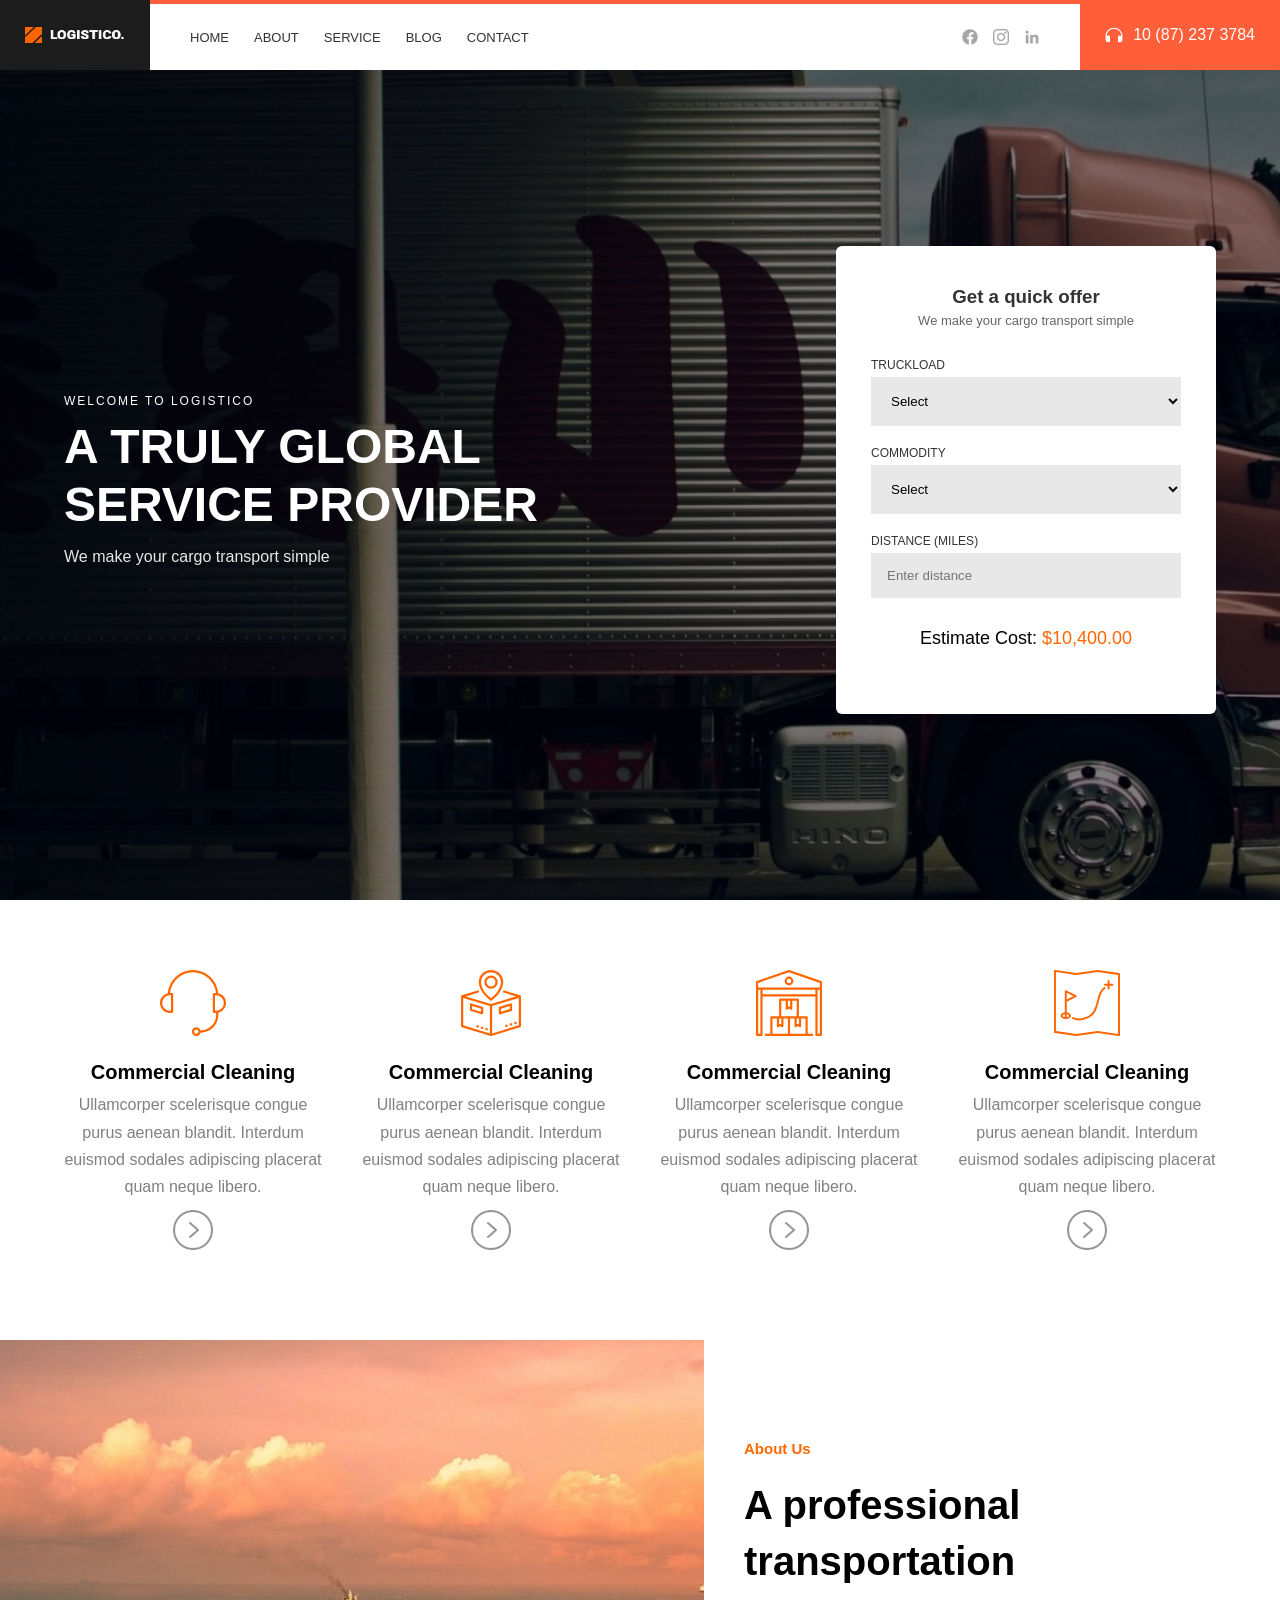
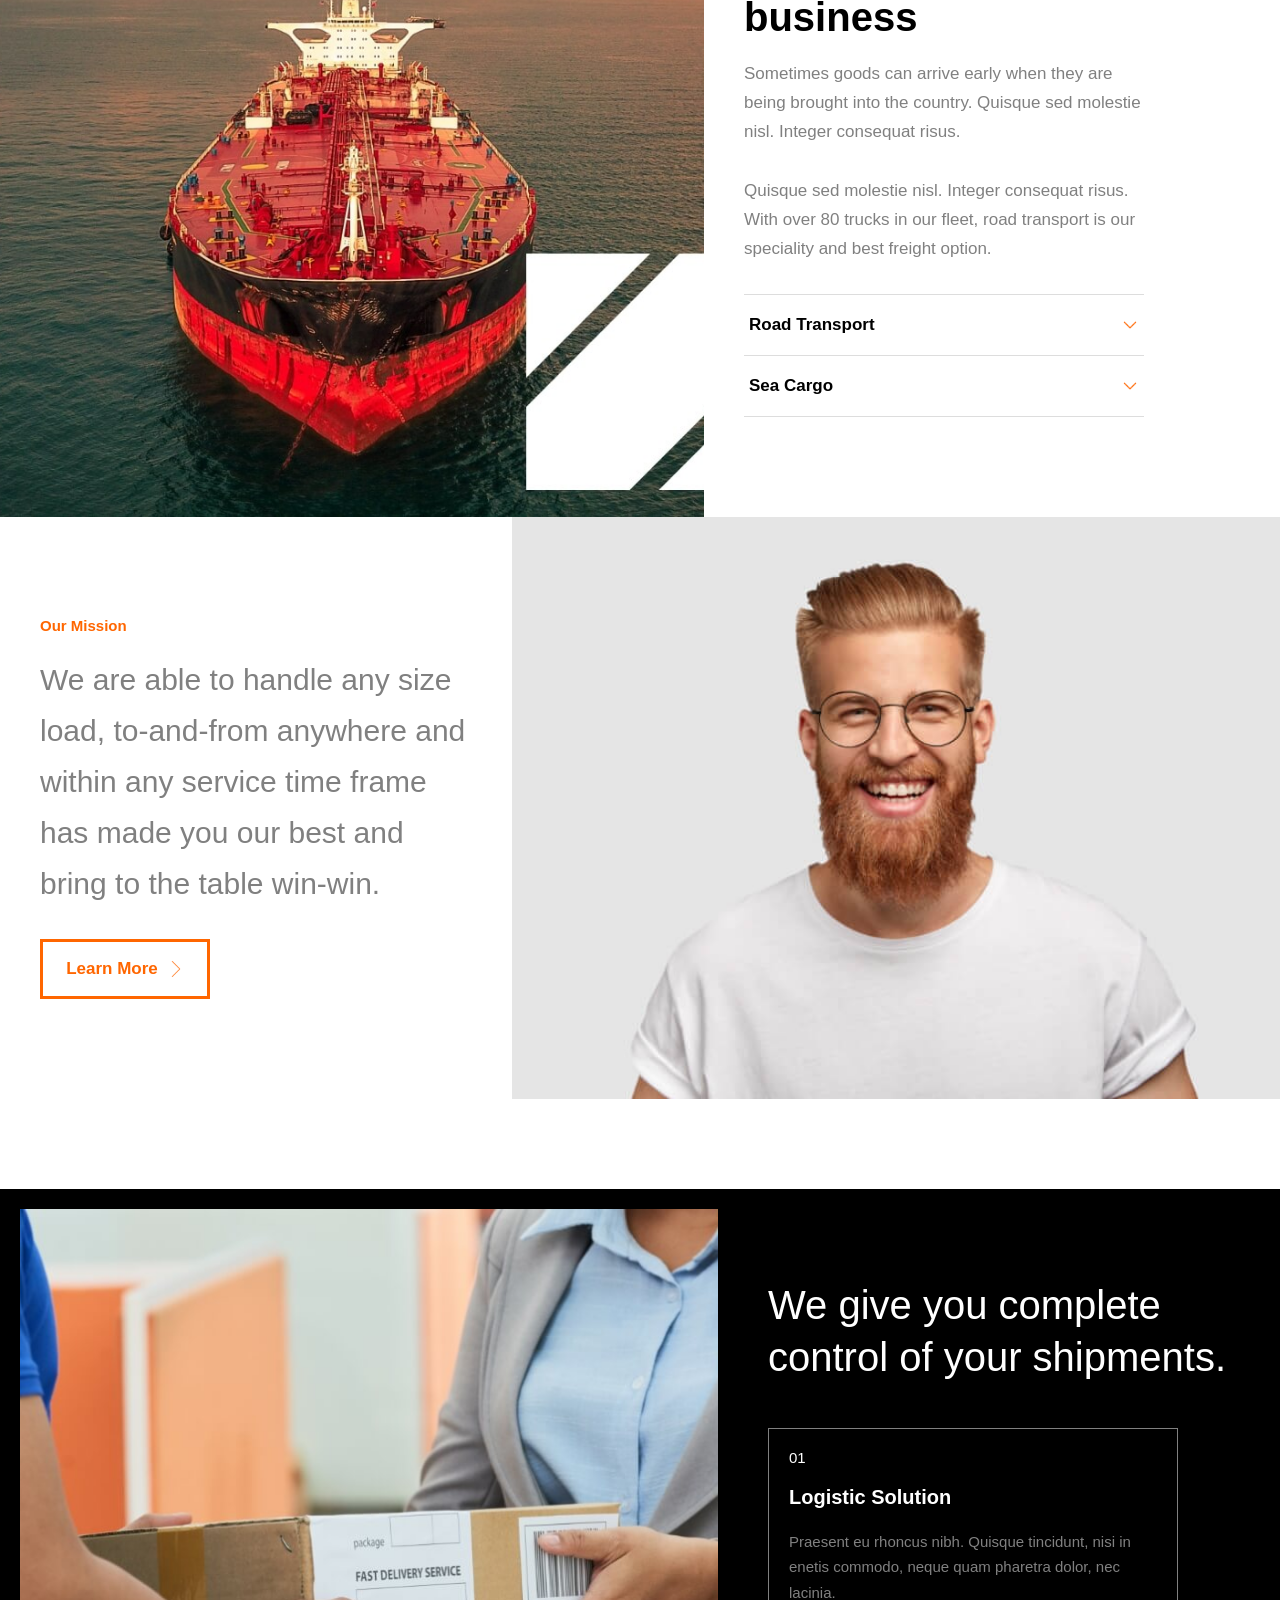
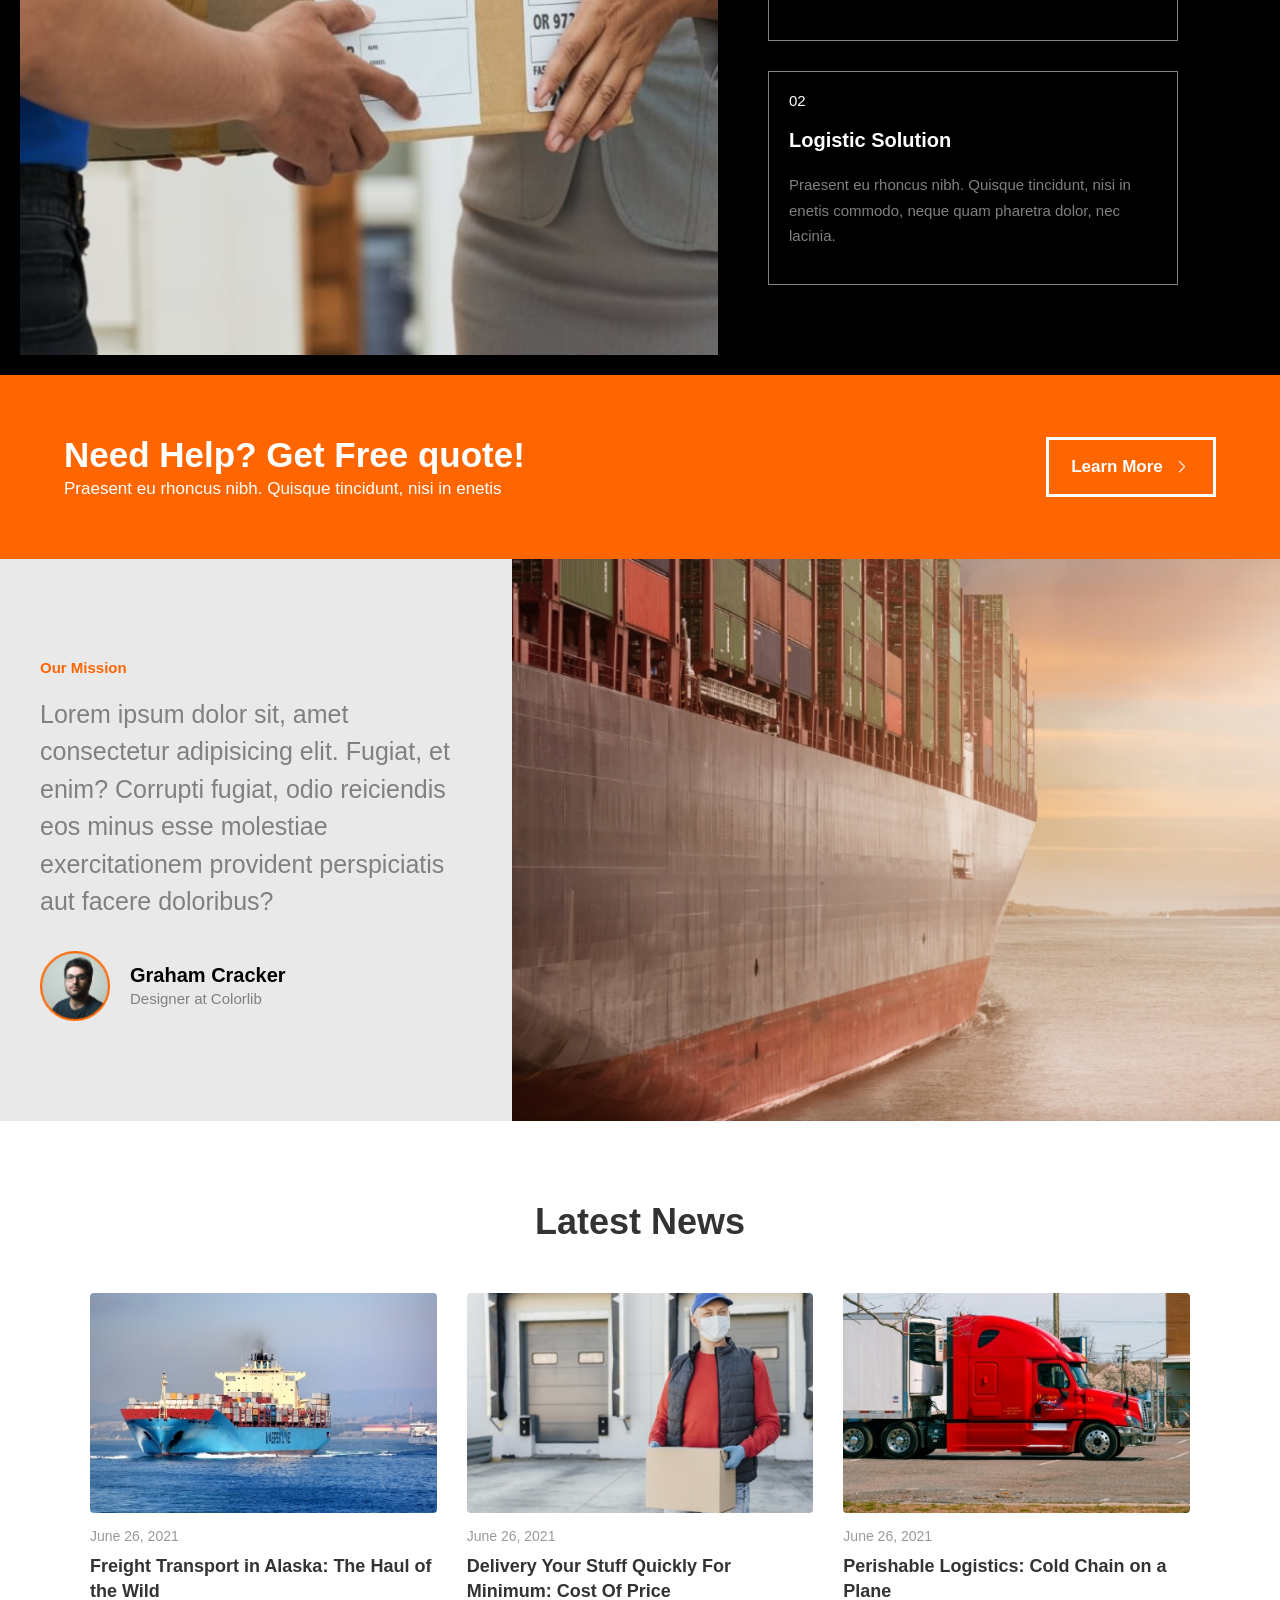
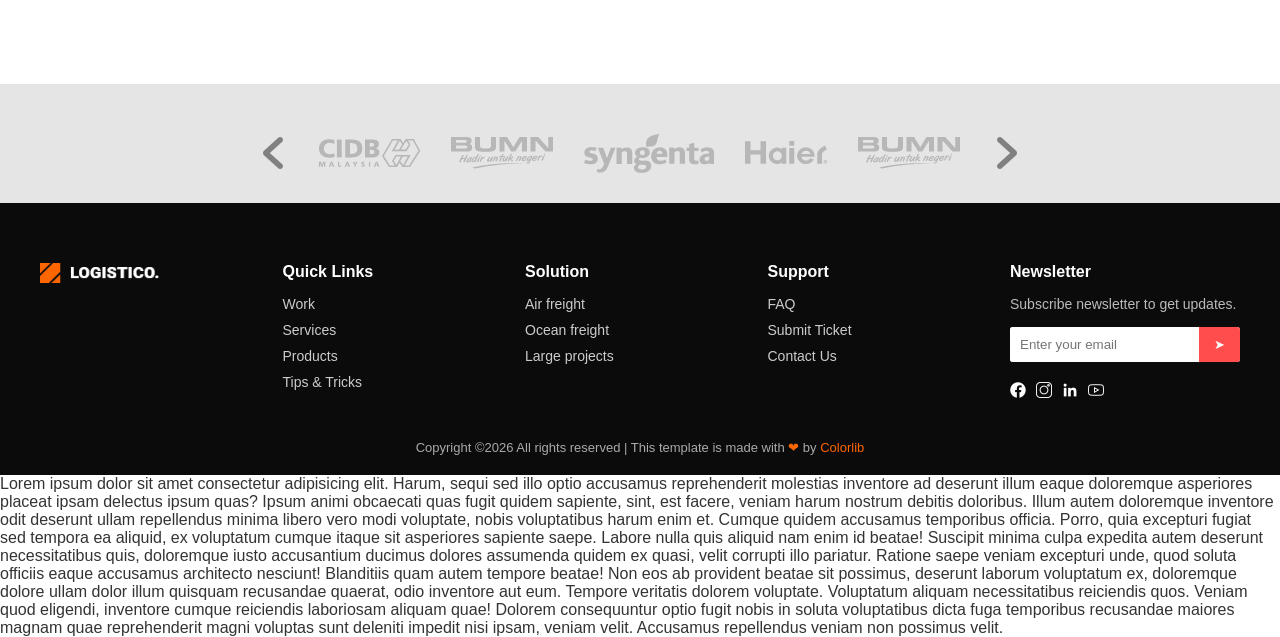
==== commit a93c4902: "added" ====
--- a/index.html
+++ b/index.html
@@ -22,7 +22,7 @@
         <a href="#">BLOG</a>
         <a href="#">CONTACT</a>
       </nav>
-
+ 
       <div class="nav-icons">
         <img src="./image2/facebook (2).png" alt="facebook">
         <img src="./image2/instagram-logo.png" alt="instagram">
@@ -35,6 +35,15 @@
       <span>10 (87) 237 3784</span>
     </div>
   </header>
+
+  <!--MEN SECTION-->
+  <div class="menu_cont">
+    <div class="menu_sec">
+      <h6>MENU</h6>
+      <img src="./image2/menu.png" alt="icon">
+    </div>
+  </div>
+ 
 
   <!-- HERO SECTION -->
   <section class="hero">
@@ -328,5 +337,9 @@
     </div>
   </footer>
 
+
+
+  <p>Lorem ipsum dolor sit amet consectetur adipisicing elit. Harum, sequi sed illo optio accusamus reprehenderit molestias inventore ad deserunt illum eaque doloremque asperiores placeat ipsam delectus ipsum quas? Ipsum animi obcaecati quas fugit quidem sapiente, sint, est facere, veniam harum nostrum debitis doloribus. Illum autem doloremque inventore odit deserunt ullam repellendus minima libero vero modi voluptate, nobis voluptatibus harum enim et. Cumque quidem accusamus temporibus officia. Porro, quia excepturi fugiat sed tempora ea aliquid, ex voluptatum cumque itaque sit asperiores sapiente saepe. Labore nulla quis aliquid nam enim id beatae! Suscipit minima culpa expedita autem deserunt necessitatibus quis, doloremque iusto accusantium ducimus dolores assumenda quidem ex quasi, velit corrupti illo pariatur. Ratione saepe veniam excepturi unde, quod soluta officiis eaque accusamus architecto nesciunt! Blanditiis quam autem tempore beatae! Non eos ab provident beatae sit possimus, deserunt laborum voluptatum ex, doloremque dolore ullam dolor illum quisquam recusandae quaerat, odio inventore aut eum. Tempore veritatis dolorem voluptate. Voluptatum aliquam necessitatibus reiciendis quos. Veniam quod eligendi, inventore cumque reiciendis laboriosam aliquam quae! Dolorem consequuntur optio fugit nobis in soluta voluptatibus dicta fuga temporibus recusandae maiores magnam quae reprehenderit magni voluptas sunt deleniti impedit nisi ipsam, veniam velit. Accusamus repellendus veniam non possimus velit.</p>
+
 </body>
 </html>
--- a/style.css
+++ b/style.css
@@ -90,6 +90,44 @@
   width: 18px;
 }
 
+/*menu_section*/
+.menu_cont{
+  margin-top: 70px;
+  background-color: #4c4c4c;
+  display: flex;
+  justify-content: flex-end;
+  align-items: center;
+  height: auto;
+  width: 100%;
+  margin-left: auto;
+  margin-right: auto;
+  padding-top: 15px;
+  padding-bottom: 15px;
+  padding-left: 15px;
+  
+  
+}
+.menu_sec{
+  
+  display: flex;
+  gap: 10px;
+  background-color: black;
+  text-wrap: wrap;
+  padding: 12px 18px;
+  margin-right: 20px;
+  border-radius: 5px;
+  align-items: center;
+}
+.menu_sec h6{
+  font-size: 15px;
+  color: white;
+}
+.menu_sec img{
+  width: 24px;
+}
+.menu_cont{
+  display: none;
+}
 /* HERO */
 .hero{
   position: relative;
@@ -794,6 +832,12 @@
 .brand_section{
   flex-direction: row;
 }
+
+
+
+.footer{
+  display: block;
+}
 }
 
 @media (max-width: 425px){
@@ -820,7 +864,7 @@
     padding: 30px 20px;
   }
 
-  .cleaning_section,
+.cleaning_section,
 .about_section,
 .misssion_section,
 .shipment_section,
@@ -830,4 +874,17 @@
 .brand_section{
   flex-direction: row;
 }
-}+.menu_cont{
+    display: block;
+    margin-top: 70px;
+  }
+  .nav-middle, .nav-icons, .nav-right{
+    display: block;
+  }
+
+.footer{
+  display: block;
+}
+
+}
+
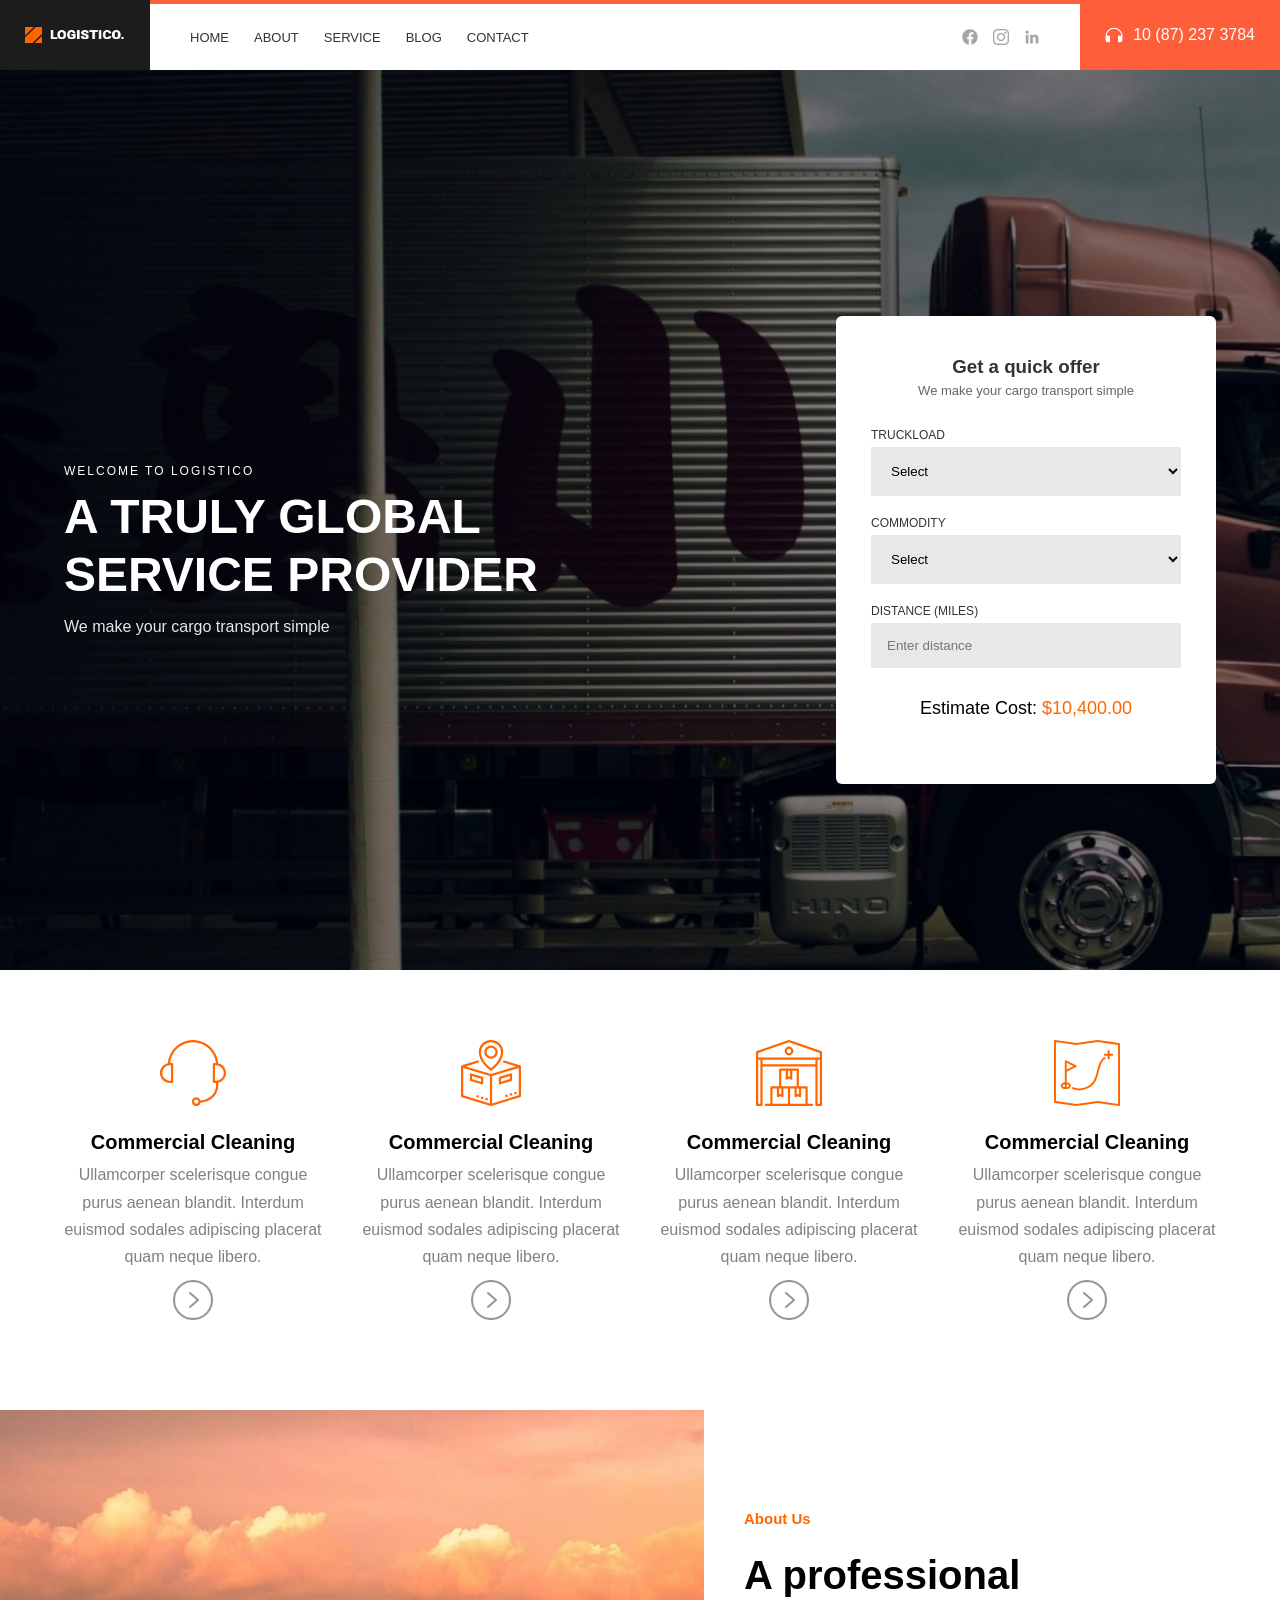
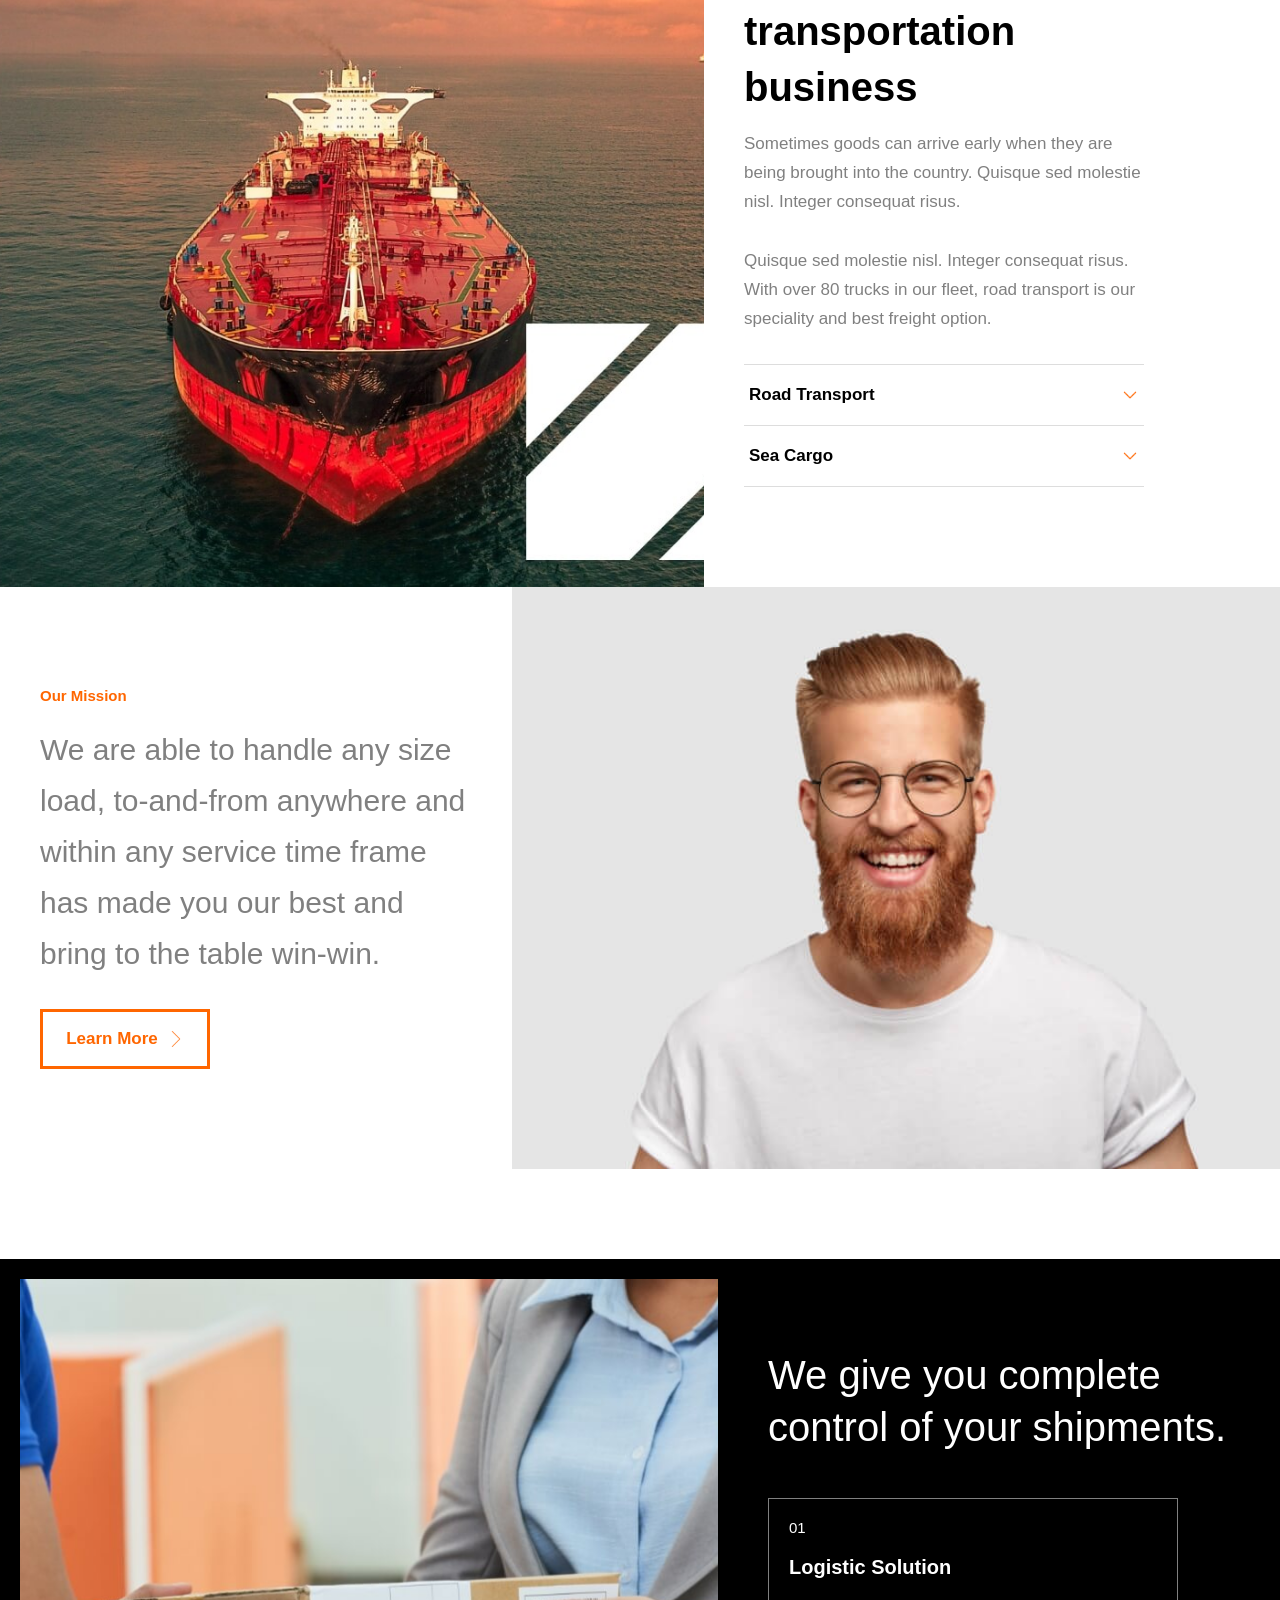
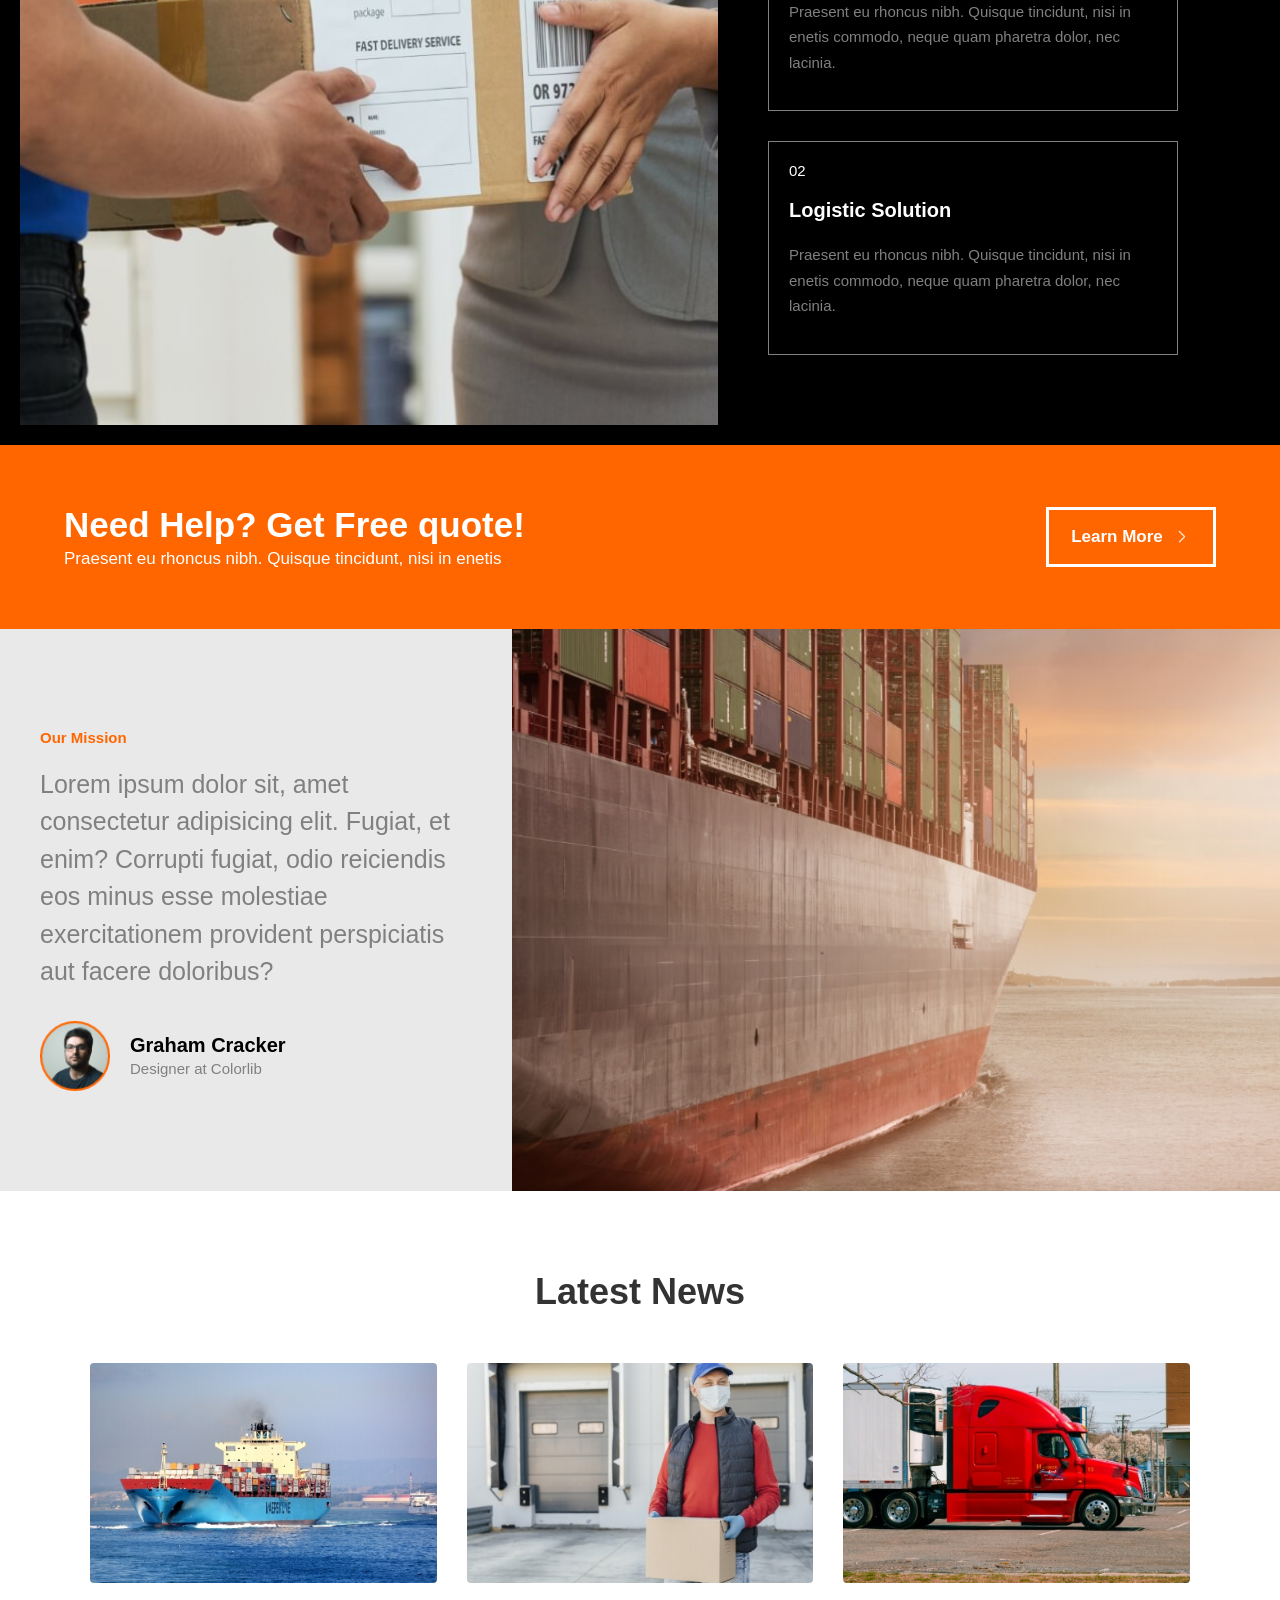
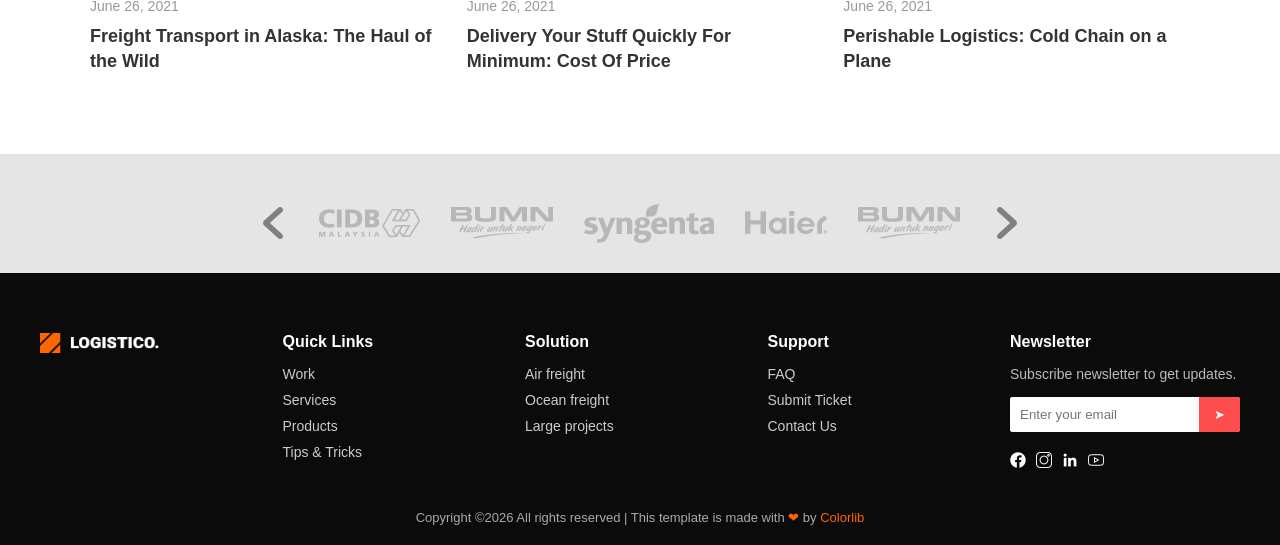
==== commit 2351c2aa: "added" ====
--- a/index.html
+++ b/index.html
@@ -9,6 +9,7 @@
 <body>
 
   <!-- NAVBAR -->
+   <div class="header-nav">
   <header class="navbar">
     <div class="nav-left">
       <img src="./image2/logo.png" alt="logo">
@@ -44,7 +45,7 @@
     </div>
   </div>
  
-
+</div>
   <!-- HERO SECTION -->
   <section class="hero">
     <div class="hero-overlay"></div>
@@ -337,9 +338,5 @@
     </div>
   </footer>
 
-
-
-  <p>Lorem ipsum dolor sit amet consectetur adipisicing elit. Harum, sequi sed illo optio accusamus reprehenderit molestias inventore ad deserunt illum eaque doloremque asperiores placeat ipsam delectus ipsum quas? Ipsum animi obcaecati quas fugit quidem sapiente, sint, est facere, veniam harum nostrum debitis doloribus. Illum autem doloremque inventore odit deserunt ullam repellendus minima libero vero modi voluptate, nobis voluptatibus harum enim et. Cumque quidem accusamus temporibus officia. Porro, quia excepturi fugiat sed tempora ea aliquid, ex voluptatum cumque itaque sit asperiores sapiente saepe. Labore nulla quis aliquid nam enim id beatae! Suscipit minima culpa expedita autem deserunt necessitatibus quis, doloremque iusto accusantium ducimus dolores assumenda quidem ex quasi, velit corrupti illo pariatur. Ratione saepe veniam excepturi unde, quod soluta officiis eaque accusamus architecto nesciunt! Blanditiis quam autem tempore beatae! Non eos ab provident beatae sit possimus, deserunt laborum voluptatum ex, doloremque dolore ullam dolor illum quisquam recusandae quaerat, odio inventore aut eum. Tempore veritatis dolorem voluptate. Voluptatum aliquam necessitatibus reiciendis quos. Veniam quod eligendi, inventore cumque reiciendis laboriosam aliquam quae! Dolorem consequuntur optio fugit nobis in soluta voluptatibus dicta fuga temporibus recusandae maiores magnam quae reprehenderit magni voluptas sunt deleniti impedit nisi ipsam, veniam velit. Accusamus repellendus veniam non possimus velit.</p>
-
 </body>
 </html>
--- a/style.css
+++ b/style.css
@@ -20,14 +20,23 @@
   text-decoration: none;
 }
 
-/* NAVBAR */
-.navbar{
-  display: flex;
-  width: 100%;
-  position: absolute;
+.header-nav{
+  display: flex;
+  width: 100%;
+  position: sticky;
   top: 0;
   left: 0;
   z-index: 100;
+}
+
+/* NAVBAR */
+.navbar{
+  display: flex;
+  width: 100%;
+  /* position: sticky;
+  top: 0;
+  left: 0;
+  z-index: 100; */
   min-height: 70px;
 }
 
@@ -875,13 +884,32 @@
   flex-direction: row;
 }
 .menu_cont{
-    display: block;
-    margin-top: 70px;
+    display: flex;
+    margin-top: 0;
+  
+    
   }
   .nav-middle, .nav-icons, .nav-right{
-    display: block;
-  }
-
+    display: none;
+  }
+.header-nav{
+  display: block;
+  background-color: #ffff;
+}
+.navbar{
+  display: flex;
+  width: 100%;
+  position: sticky;
+  top: 0;
+  left: 0;
+  z-index: 100;
+  flex-direction: row;
+  
+}
+.nav-left{
+  width: 50%;
+  height: auto;
+}
 .footer{
   display: block;
 }
